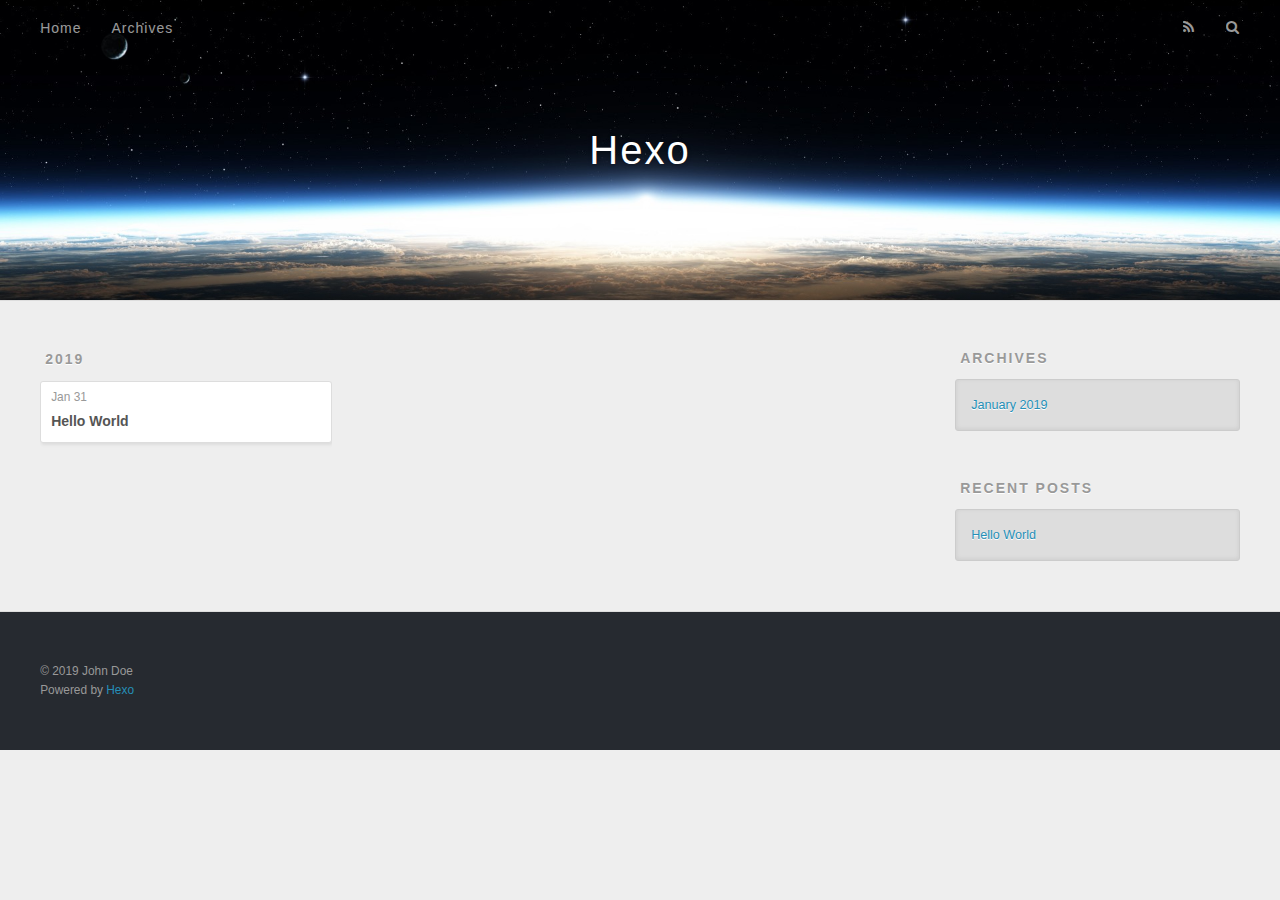
==== archives/index.html @ cd532efa "Site updated: 2019-02-01 11:26:02" ====
<!DOCTYPE html>
<html>
<head><meta name="generator" content="Hexo 3.8.0">
  <meta charset="utf-8">
  

  
  <title>Archives | Hexo</title>
  <meta name="viewport" content="width=device-width, initial-scale=1, maximum-scale=1">
  <meta property="og:type" content="website">
<meta property="og:title" content="Hexo">
<meta property="og:url" content="http://yoursite.com/archives/index.html">
<meta property="og:site_name" content="Hexo">
<meta property="og:locale" content="default">
<meta name="twitter:card" content="summary">
<meta name="twitter:title" content="Hexo">
  
    <link rel="alternate" href="/atom.xml" title="Hexo" type="application/atom+xml">
  
  
    <link rel="icon" href="/favicon.png">
  
  
    <link href="//fonts.googleapis.com/css?family=Source+Code+Pro" rel="stylesheet" type="text/css">
  
  <link rel="stylesheet" href="/css/style.css">
</head>
</html>
<body>
  <div id="container">
    <div id="wrap">
      <header id="header">
  <div id="banner"></div>
  <div id="header-outer" class="outer">
    <div id="header-title" class="inner">
      <h1 id="logo-wrap">
        <a href="/" id="logo">Hexo</a>
      </h1>
      
    </div>
    <div id="header-inner" class="inner">
      <nav id="main-nav">
        <a id="main-nav-toggle" class="nav-icon"></a>
        
          <a class="main-nav-link" href="/">Home</a>
        
          <a class="main-nav-link" href="/archives">Archives</a>
        
      </nav>
      <nav id="sub-nav">
        
          <a id="nav-rss-link" class="nav-icon" href="/atom.xml" title="RSS Feed"></a>
        
        <a id="nav-search-btn" class="nav-icon" title="Search"></a>
      </nav>
      <div id="search-form-wrap">
        <form action="//google.com/search" method="get" accept-charset="UTF-8" class="search-form"><input type="search" name="q" class="search-form-input" placeholder="Search"><button type="submit" class="search-form-submit">&#xF002;</button><input type="hidden" name="sitesearch" value="http://yoursite.com"></form>
      </div>
    </div>
  </div>
</header>
      <div class="outer">
        <section id="main">
  
  
    
    
      
      
      <section class="archives-wrap">
        <div class="archive-year-wrap">
          <a href="/archives/2019" class="archive-year">2019</a>
        </div>
        <div class="archives">
    
    <article class="archive-article archive-type-post">
  <div class="archive-article-inner">
    <header class="archive-article-header">
      <a href="/2019/01/31/hello-world/" class="archive-article-date">
  <time datetime="2019-01-31T04:06:51.858Z" itemprop="datePublished">Jan 31</time>
</a>
      
  
    <h1 itemprop="name">
      <a class="archive-article-title" href="/2019/01/31/hello-world/">Hello World</a>
    </h1>
  

    </header>
  </div>
</article>
  
  
    </div></section>
  


</section>
        
          <aside id="sidebar">
  
    

  
    

  
    
  
    
  <div class="widget-wrap">
    <h3 class="widget-title">Archives</h3>
    <div class="widget">
      <ul class="archive-list"><li class="archive-list-item"><a class="archive-list-link" href="/archives/2019/01/">January 2019</a></li></ul>
    </div>
  </div>


  
    
  <div class="widget-wrap">
    <h3 class="widget-title">Recent Posts</h3>
    <div class="widget">
      <ul>
        
          <li>
            <a href="/2019/01/31/hello-world/">Hello World</a>
          </li>
        
      </ul>
    </div>
  </div>

  
</aside>
        
      </div>
      <footer id="footer">
  
  <div class="outer">
    <div id="footer-info" class="inner">
      &copy; 2019 John Doe<br>
      Powered by <a href="http://hexo.io/" target="_blank">Hexo</a>
    </div>
  </div>
</footer>
    </div>
    <nav id="mobile-nav">
  
    <a href="/" class="mobile-nav-link">Home</a>
  
    <a href="/archives" class="mobile-nav-link">Archives</a>
  
</nav>
    

<script src="//ajax.googleapis.com/ajax/libs/jquery/2.0.3/jquery.min.js"></script>


  <link rel="stylesheet" href="/fancybox/jquery.fancybox.css">
  <script src="/fancybox/jquery.fancybox.pack.js"></script>


<script src="/js/script.js"></script>



  </div>
</body>
</html>
---- css/style.css ----
body {
  width: 100%;
}
body:before,
body:after {
  content: "";
  display: table;
}
body:after {
  clear: both;
}
html,
body,
div,
span,
applet,
object,
iframe,
h1,
h2,
h3,
h4,
h5,
h6,
p,
blockquote,
pre,
a,
abbr,
acronym,
address,
big,
cite,
code,
del,
dfn,
em,
img,
ins,
kbd,
q,
s,
samp,
small,
strike,
strong,
sub,
sup,
tt,
var,
dl,
dt,
dd,
ol,
ul,
li,
fieldset,
form,
label,
legend,
table,
caption,
tbody,
tfoot,
thead,
tr,
th,
td {
  margin: 0;
  padding: 0;
  border: 0;
  outline: 0;
  font-weight: inherit;
  font-style: inherit;
  font-family: inherit;
  font-size: 100%;
  vertical-align: baseline;
}
body {
  line-height: 1;
  color: #000;
  background: #fff;
}
ol,
ul {
  list-style: none;
}
table {
  border-collapse: separate;
  border-spacing: 0;
  vertical-align: middle;
}
caption,
th,
td {
  text-align: left;
  font-weight: normal;
  vertical-align: middle;
}
a img {
  border: none;
}
input,
button {
  margin: 0;
  padding: 0;
}
input::-moz-focus-inner,
button::-moz-focus-inner {
  border: 0;
  padding: 0;
}
@font-face {
  font-family: FontAwesome;
  font-style: normal;
  font-weight: normal;
  src: url("fonts/fontawesome-webfont.eot?v=#4.0.3");
  src: url("fonts/fontawesome-webfont.eot?#iefix&v=#4.0.3") format("embedded-opentype"), url("fonts/fontawesome-webfont.woff?v=#4.0.3") format("woff"), url("fonts/fontawesome-webfont.ttf?v=#4.0.3") format("truetype"), url("fonts/fontawesome-webfont.svg#fontawesomeregular?v=#4.0.3") format("svg");
}
html,
body,
#container {
  height: 100%;
}
body {
  background: #eee;
  font: 14px -apple-system, BlinkMacSystemFont, "Segoe UI", "Roboto", "Oxygen", "Ubuntu", "Cantarell", "Fira Sans", "Droid Sans", "Helvetica Neue", sans-serif;
  -webkit-text-size-adjust: 100%;
}
.outer {
  max-width: 1220px;
  margin: 0 auto;
  padding: 0 20px;
}
.outer:before,
.outer:after {
  content: "";
  display: table;
}
.outer:after {
  clear: both;
}
.inner {
  display: inline;
  float: left;
  width: 98.33333333333333%;
  margin: 0 0.833333333333333%;
}
.left,
.alignleft {
  float: left;
}
.right,
.alignright {
  float: right;
}
.clear {
  clear: both;
}
#container {
  position: relative;
}
.mobile-nav-on {
  overflow: hidden;
}
#wrap {
  height: 100%;
  width: 100%;
  position: absolute;
  top: 0;
  left: 0;
  -webkit-transition: 0.2s ease-out;
  -moz-transition: 0.2s ease-out;
  -ms-transition: 0.2s ease-out;
  transition: 0.2s ease-out;
  z-index: 1;
  background: #eee;
}
.mobile-nav-on #wrap {
  left: 280px;
}
@media screen and (min-width: 768px) {
  #main {
    display: inline;
    float: left;
    width: 73.33333333333333%;
    margin: 0 0.833333333333333%;
  }
}
.article-date,
.article-category-link,
.archive-year,
.widget-title {
  text-decoration: none;
  text-transform: uppercase;
  letter-spacing: 2px;
  color: #999;
  margin-bottom: 1em;
  margin-left: 5px;
  line-height: 1em;
  text-shadow: 0 1px #fff;
  font-weight: bold;
}
.article-inner,
.archive-article-inner {
  background: #fff;
  -webkit-box-shadow: 1px 2px 3px #ddd;
  box-shadow: 1px 2px 3px #ddd;
  border: 1px solid #ddd;
  border-radius: 3px;
}
.article-entry h1,
.widget h1 {
  font-size: 2em;
}
.article-entry h2,
.widget h2 {
  font-size: 1.5em;
}
.article-entry h3,
.widget h3 {
  font-size: 1.3em;
}
.article-entry h4,
.widget h4 {
  font-size: 1.2em;
}
.article-entry h5,
.widget h5 {
  font-size: 1em;
}
.article-entry h6,
.widget h6 {
  font-size: 1em;
  color: #999;
}
.article-entry hr,
.widget hr {
  border: 1px dashed #ddd;
}
.article-entry strong,
.widget strong {
  font-weight: bold;
}
.article-entry em,
.widget em,
.article-entry cite,
.widget cite {
  font-style: italic;
}
.article-entry sup,
.widget sup,
.article-entry sub,
.widget sub {
  font-size: 0.75em;
  line-height: 0;
  position: relative;
  vertical-align: baseline;
}
.article-entry sup,
.widget sup {
  top: -0.5em;
}
.article-entry sub,
.widget sub {
  bottom: -0.2em;
}
.article-entry small,
.widget small {
  font-size: 0.85em;
}
.article-entry acronym,
.widget acronym,
.article-entry abbr,
.widget abbr {
  border-bottom: 1px dotted;
}
.article-entry ul,
.widget ul,
.article-entry ol,
.widget ol,
.article-entry dl,
.widget dl {
  margin: 0 20px;
  line-height: 1.6em;
}
.article-entry ul ul,
.widget ul ul,
.article-entry ol ul,
.widget ol ul,
.article-entry ul ol,
.widget ul ol,
.article-entry ol ol,
.widget ol ol {
  margin-top: 0;
  margin-bottom: 0;
}
.article-entry ul,
.widget ul {
  list-style: disc;
}
.article-entry ol,
.widget ol {
  list-style: decimal;
}
.article-entry dt,
.widget dt {
  font-weight: bold;
}
#header {
  height: 300px;
  position: relative;
  border-bottom: 1px solid #ddd;
}
#header:before,
#header:after {
  content: "";
  position: absolute;
  left: 0;
  right: 0;
  height: 40px;
}
#header:before {
  top: 0;
  background: -webkit-linear-gradient(rgba(0,0,0,0.2), transparent);
  background: -moz-linear-gradient(rgba(0,0,0,0.2), transparent);
  background: -ms-linear-gradient(rgba(0,0,0,0.2), transparent);
  background: linear-gradient(rgba(0,0,0,0.2), transparent);
}
#header:after {
  bottom: 0;
  background: -webkit-linear-gradient(transparent, rgba(0,0,0,0.2));
  background: -moz-linear-gradient(transparent, rgba(0,0,0,0.2));
  background: -ms-linear-gradient(transparent, rgba(0,0,0,0.2));
  background: linear-gradient(transparent, rgba(0,0,0,0.2));
}
#header-outer {
  height: 100%;
  position: relative;
}
#header-inner {
  position: relative;
  overflow: hidden;
}
#banner {
  position: absolute;
  top: 0;
  left: 0;
  width: 100%;
  height: 100%;
  background: url("images/banner.jpg") center #000;
  -webkit-background-size: cover;
  -moz-background-size: cover;
  background-size: cover;
  z-index: -1;
}
#header-title {
  text-align: center;
  height: 40px;
  position: absolute;
  top: 50%;
  left: 0;
  margin-top: -20px;
}
#logo,
#subtitle {
  text-decoration: none;
  color: #fff;
  font-weight: 300;
  text-shadow: 0 1px 4px rgba(0,0,0,0.3);
}
#logo {
  font-size: 40px;
  line-height: 40px;
  letter-spacing: 2px;
}
#subtitle {
  font-size: 16px;
  line-height: 16px;
  letter-spacing: 1px;
}
#subtitle-wrap {
  margin-top: 16px;
}
#main-nav {
  float: left;
  margin-left: -15px;
}
.nav-icon,
.main-nav-link {
  float: left;
  color: #fff;
  opacity: 0.6;
  text-decoration: none;
  text-shadow: 0 1px rgba(0,0,0,0.2);
  -webkit-transition: opacity 0.2s;
  -moz-transition: opacity 0.2s;
  -ms-transition: opacity 0.2s;
  transition: opacity 0.2s;
  display: block;
  padding: 20px 15px;
}
.nav-icon:hover,
.main-nav-link:hover {
  opacity: 1;
}
.nav-icon {
  font-family: FontAwesome;
  text-align: center;
  font-size: 14px;
  width: 14px;
  height: 14px;
  padding: 20px 15px;
  position: relative;
  cursor: pointer;
}
.main-nav-link {
  font-weight: 300;
  letter-spacing: 1px;
}
@media screen and (max-width: 479px) {
  .main-nav-link {
    display: none;
  }
}
#main-nav-toggle {
  display: none;
}
#main-nav-toggle:before {
  content: "\f0c9";
}
@media screen and (max-width: 479px) {
  #main-nav-toggle {
    display: block;
  }
}
#sub-nav {
  float: right;
  margin-right: -15px;
}
#nav-rss-link:before {
  content: "\f09e";
}
#nav-search-btn:before {
  content: "\f002";
}
#search-form-wrap {
  position: absolute;
  top: 15px;
  width: 150px;
  height: 30px;
  right: -150px;
  opacity: 0;
  -webkit-transition: 0.2s ease-out;
  -moz-transition: 0.2s ease-out;
  -ms-transition: 0.2s ease-out;
  transition: 0.2s ease-out;
}
#search-form-wrap.on {
  opacity: 1;
  right: 0;
}
@media screen and (max-width: 479px) {
  #search-form-wrap {
    width: 100%;
    right: -100%;
  }
}
.search-form {
  position: absolute;
  top: 0;
  left: 0;
  right: 0;
  background: #fff;
  padding: 5px 15px;
  border-radius: 15px;
  -webkit-box-shadow: 0 0 10px rgba(0,0,0,0.3);
  box-shadow: 0 0 10px rgba(0,0,0,0.3);
}
.search-form-input {
  border: none;
  background: none;
  color: #555;
  width: 100%;
  font: 13px -apple-system, BlinkMacSystemFont, "Segoe UI", "Roboto", "Oxygen", "Ubuntu", "Cantarell", "Fira Sans", "Droid Sans", "Helvetica Neue", sans-serif;
  outline: none;
}
.search-form-input::-webkit-search-results-decoration,
.search-form-input::-webkit-search-cancel-button {
  -webkit-appearance: none;
}
.search-form-submit {
  position: absolute;
  top: 50%;
  right: 10px;
  margin-top: -7px;
  font: 13px FontAwesome;
  border: none;
  background: none;
  color: #bbb;
  cursor: pointer;
}
.search-form-submit:hover,
.search-form-submit:focus {
  color: #777;
}
.article {
  margin: 50px 0;
}
.article-inner {
  overflow: hidden;
}
.article-meta:before,
.article-meta:after {
  content: "";
  display: table;
}
.article-meta:after {
  clear: both;
}
.article-date {
  float: left;
}
.article-category {
  float: left;
  line-height: 1em;
  color: #ccc;
  text-shadow: 0 1px #fff;
  margin-left: 8px;
}
.article-category:before {
  content: "\2022";
}
.article-category-link {
  margin: 0 12px 1em;
}
.article-header {
  padding: 20px 20px 0;
}
.article-title {
  text-decoration: none;
  font-size: 2em;
  font-weight: bold;
  color: #555;
  line-height: 1.1em;
  -webkit-transition: color 0.2s;
  -moz-transition: color 0.2s;
  -ms-transition: color 0.2s;
  transition: color 0.2s;
}
a.article-title:hover {
  color: #258fb8;
}
.article-entry {
  color: #555;
  padding: 0 20px;
}
.article-entry:before,
.article-entry:after {
  content: "";
  display: table;
}
.article-entry:after {
  clear: both;
}
.article-entry p,
.article-entry table {
  line-height: 1.6em;
  margin: 1.6em 0;
}
.article-entry h1,
.article-entry h2,
.article-entry h3,
.article-entry h4,
.article-entry h5,
.article-entry h6 {
  font-weight: bold;
}
.article-entry h1,
.article-entry h2,
.article-entry h3,
.article-entry h4,
.article-entry h5,
.article-entry h6 {
  line-height: 1.1em;
  margin: 1.1em 0;
}
.article-entry a {
  color: #258fb8;
  text-decoration: none;
}
.article-entry a:hover {
  text-decoration: underline;
}
.article-entry ul,
.article-entry ol,
.article-entry dl {
  margin-top: 1.6em;
  margin-bottom: 1.6em;
}
.article-entry img,
.article-entry video {
  max-width: 100%;
  height: auto;
  display: block;
  margin: auto;
}
.article-entry iframe {
  border: none;
}
.article-entry table {
  width: 100%;
  border-collapse: collapse;
  border-spacing: 0;
}
.article-entry th {
  font-weight: bold;
  border-bottom: 3px solid #ddd;
  padding-bottom: 0.5em;
}
.article-entry td {
  border-bottom: 1px solid #ddd;
  padding: 10px 0;
}
.article-entry blockquote {
  font-family: Georgia, "Times New Roman", serif;
  font-size: 1.4em;
  margin: 1.6em 20px;
  text-align: center;
}
.article-entry blockquote footer {
  font-size: 14px;
  margin: 1.6em 0;
  font-family: -apple-system, BlinkMacSystemFont, "Segoe UI", "Roboto", "Oxygen", "Ubuntu", "Cantarell", "Fira Sans", "Droid Sans", "Helvetica Neue", sans-serif;
}
.article-entry blockquote footer cite:before {
  content: "—";
  padding: 0 0.5em;
}
.article-entry .pullquote {
  text-align: left;
  width: 45%;
  margin: 0;
}
.article-entry .pullquote.left {
  margin-left: 0.5em;
  margin-right: 1em;
}
.article-entry .pullquote.right {
  margin-right: 0.5em;
  margin-left: 1em;
}
.article-entry .caption {
  color: #999;
  display: block;
  font-size: 0.9em;
  margin-top: 0.5em;
  position: relative;
  text-align: center;
}
.article-entry .video-container {
  position: relative;
  padding-top: 56.25%;
  height: 0;
  overflow: hidden;
}
.article-entry .video-container iframe,
.article-entry .video-container object,
.article-entry .video-container embed {
  position: absolute;
  top: 0;
  left: 0;
  width: 100%;
  height: 100%;
  margin-top: 0;
}
.article-more-link a {
  display: inline-block;
  line-height: 1em;
  padding: 6px 15px;
  border-radius: 15px;
  background: #eee;
  color: #999;
  text-shadow: 0 1px #fff;
  text-decoration: none;
}
.article-more-link a:hover {
  background: #258fb8;
  color: #fff;
  text-decoration: none;
  text-shadow: 0 1px #1e7293;
}
.article-footer {
  font-size: 0.85em;
  line-height: 1.6em;
  border-top: 1px solid #ddd;
  padding-top: 1.6em;
  margin: 0 20px 20px;
}
.article-footer:before,
.article-footer:after {
  content: "";
  display: table;
}
.article-footer:after {
  clear: both;
}
.article-footer a {
  color: #999;
  text-decoration: none;
}
.article-footer a:hover {
  color: #555;
}
.article-tag-list-item {
  float: left;
  margin-right: 10px;
}
.article-tag-list-link:before {
  content: "#";
}
.article-comment-link {
  float: right;
}
.article-comment-link:before {
  content: "\f075";
  font-family: FontAwesome;
  padding-right: 8px;
}
.article-share-link {
  cursor: pointer;
  float: right;
  margin-left: 20px;
}
.article-share-link:before {
  content: "\f064";
  font-family: FontAwesome;
  padding-right: 6px;
}
#article-nav {
  position: relative;
}
#article-nav:before,
#article-nav:after {
  content: "";
  display: table;
}
#article-nav:after {
  clear: both;
}
@media screen and (min-width: 768px) {
  #article-nav {
    margin: 50px 0;
  }
  #article-nav:before {
    width: 8px;
    height: 8px;
    position: absolute;
    top: 50%;
    left: 50%;
    margin-top: -4px;
    margin-left: -4px;
    content: "";
    border-radius: 50%;
    background: #ddd;
    -webkit-box-shadow: 0 1px 2px #fff;
    box-shadow: 0 1px 2px #fff;
  }
}
.article-nav-link-wrap {
  text-decoration: none;
  text-shadow: 0 1px #fff;
  color: #999;
  -webkit-box-sizing: border-box;
  -moz-box-sizing: border-box;
  box-sizing: border-box;
  margin-top: 50px;
  text-align: center;
  display: block;
}
.article-nav-link-wrap:hover {
  color: #555;
}
@media screen and (min-width: 768px) {
  .article-nav-link-wrap {
    width: 50%;
    margin-top: 0;
  }
}
@media screen and (min-width: 768px) {
  #article-nav-newer {
    float: left;
    text-align: right;
    padding-right: 20px;
  }
}
@media screen and (min-width: 768px) {
  #article-nav-older {
    float: right;
    text-align: left;
    padding-left: 20px;
  }
}
.article-nav-caption {
  text-transform: uppercase;
  letter-spacing: 2px;
  color: #ddd;
  line-height: 1em;
  font-weight: bold;
}
#article-nav-newer .article-nav-caption {
  margin-right: -2px;
}
.article-nav-title {
  font-size: 0.85em;
  line-height: 1.6em;
  margin-top: 0.5em;
}
.article-share-box {
  position: absolute;
  display: none;
  background: #fff;
  -webkit-box-shadow: 1px 2px 10px rgba(0,0,0,0.2);
  box-shadow: 1px 2px 10px rgba(0,0,0,0.2);
  border-radius: 3px;
  margin-left: -145px;
  overflow: hidden;
  z-index: 1;
}
.article-share-box.on {
  display: block;
}
.article-share-input {
  width: 100%;
  background: none;
  -webkit-box-sizing: border-box;
  -moz-box-sizing: border-box;
  box-sizing: border-box;
  font: 14px -apple-system, BlinkMacSystemFont, "Segoe UI", "Roboto", "Oxygen", "Ubuntu", "Cantarell", "Fira Sans", "Droid Sans", "Helvetica Neue", sans-serif;
  padding: 0 15px;
  color: #555;
  outline: none;
  border: 1px solid #ddd;
  border-radius: 3px 3px 0 0;
  height: 36px;
  line-height: 36px;
}
.article-share-links {
  background: #eee;
}
.article-share-links:before,
.article-share-links:after {
  content: "";
  display: table;
}
.article-share-links:after {
  clear: both;
}
.article-share-twitter,
.article-share-facebook,
.article-share-pinterest,
.article-share-google {
  width: 50px;
  height: 36px;
  display: block;
  float: left;
  position: relative;
  color: #999;
  text-shadow: 0 1px #fff;
}
.article-share-twitter:before,
.article-share-facebook:before,
.article-share-pinterest:before,
.article-share-google:before {
  font-size: 20px;
  font-family: FontAwesome;
  width: 20px;
  height: 20px;
  position: absolute;
  top: 50%;
  left: 50%;
  margin-top: -10px;
  margin-left: -10px;
  text-align: center;
}
.article-share-twitter:hover,
.article-share-facebook:hover,
.article-share-pinterest:hover,
.article-share-google:hover {
  color: #fff;
}
.article-share-twitter:before {
  content: "\f099";
}
.article-share-twitter:hover {
  background: #00aced;
  text-shadow: 0 1px #008abe;
}
.article-share-facebook:before {
  content: "\f09a";
}
.article-share-facebook:hover {
  background: #3b5998;
  text-shadow: 0 1px #2f477a;
}
.article-share-pinterest:before {
  content: "\f0d2";
}
.article-share-pinterest:hover {
  background: #cb2027;
  text-shadow: 0 1px #a21a1f;
}
.article-share-google:before {
  content: "\f0d5";
}
.article-share-google:hover {
  background: #dd4b39;
  text-shadow: 0 1px #be3221;
}
.article-gallery {
  background: #000;
  position: relative;
}
.article-gallery-photos {
  position: relative;
  overflow: hidden;
}
.article-gallery-img {
  display: none;
  max-width: 100%;
}
.article-gallery-img:first-child {
  display: block;
}
.article-gallery-img.loaded {
  position: absolute;
  display: block;
}
.article-gallery-img img {
  display: block;
  max-width: 100%;
  margin: 0 auto;
}
#comments {
  background: #fff;
  -webkit-box-shadow: 1px 2px 3px #ddd;
  box-shadow: 1px 2px 3px #ddd;
  padding: 20px;
  border: 1px solid #ddd;
  border-radius: 3px;
  margin: 50px 0;
}
#comments a {
  color: #258fb8;
}
.archives-wrap {
  margin: 50px 0;
}
.archives:before,
.archives:after {
  content: "";
  display: table;
}
.archives:after {
  clear: both;
}
.archive-year-wrap {
  margin-bottom: 1em;
}
.archives {
  -webkit-column-gap: 10px;
  -moz-column-gap: 10px;
  column-gap: 10px;
}
@media screen and (min-width: 480px) and (max-width: 767px) {
  .archives {
    -webkit-column-count: 2;
    -moz-column-count: 2;
    column-count: 2;
  }
}
@media screen and (min-width: 768px) {
  .archives {
    -webkit-column-count: 3;
    -moz-column-count: 3;
    column-count: 3;
  }
}
.archive-article {
  -webkit-column-break-inside: avoid;
  page-break-inside: avoid;
  overflow: hidden;
  break-inside: avoid-column;
}
.archive-article-inner {
  padding: 10px;
  margin-bottom: 15px;
}
.archive-article-title {
  text-decoration: none;
  font-weight: bold;
  color: #555;
  -webkit-transition: color 0.2s;
  -moz-transition: color 0.2s;
  -ms-transition: color 0.2s;
  transition: color 0.2s;
  line-height: 1.6em;
}
.archive-article-title:hover {
  color: #258fb8;
}
.archive-article-footer {
  margin-top: 1em;
}
.archive-article-date {
  color: #999;
  text-decoration: none;
  font-size: 0.85em;
  line-height: 1em;
  margin-bottom: 0.5em;
  display: block;
}
#page-nav {
  margin: 50px auto;
  background: #fff;
  -webkit-box-shadow: 1px 2px 3px #ddd;
  box-shadow: 1px 2px 3px #ddd;
  border: 1px solid #ddd;
  border-radius: 3px;
  text-align: center;
  color: #999;
  overflow: hidden;
}
#page-nav:before,
#page-nav:after {
  content: "";
  display: table;
}
#page-nav:after {
  clear: both;
}
#page-nav a,
#page-nav span {
  padding: 10px 20px;
  line-height: 1;
  height: 2ex;
}
#page-nav a {
  color: #999;
  text-decoration: none;
}
#page-nav a:hover {
  background: #999;
  color: #fff;
}
#page-nav .prev {
  float: left;
}
#page-nav .next {
  float: right;
}
#page-nav .page-number {
  display: inline-block;
}
@media screen and (max-width: 479px) {
  #page-nav .page-number {
    display: none;
  }
}
#page-nav .current {
  color: #555;
  font-weight: bold;
}
#page-nav .space {
  color: #ddd;
}
#footer {
  background: #262a30;
  padding: 50px 0;
  border-top: 1px solid #ddd;
  color: #999;
}
#footer a {
  color: #258fb8;
  text-decoration: none;
}
#footer a:hover {
  text-decoration: underline;
}
#footer-info {
  line-height: 1.6em;
  font-size: 0.85em;
}
.article-entry pre,
.article-entry .highlight {
  background: #2d2d2d;
  margin: 0 -20px;
  padding: 15px 20px;
  border-style: solid;
  border-color: #ddd;
  border-width: 1px 0;
  overflow: auto;
  color: #ccc;
  line-height: 22.400000000000002px;
}
.article-entry .highlight .gutter pre,
.article-entry .gist .gist-file .gist-data .line-numbers {
  color: #666;
  font-size: 0.85em;
}
.article-entry pre,
.article-entry code {
  font-family: "Source Code Pro", Consolas, Monaco, Menlo, Consolas, monospace;
}
.article-entry code {
  background: #eee;
  text-shadow: 0 1px #fff;
  padding: 0 0.3em;
}
.article-entry pre code {
  background: none;
  text-shadow: none;
  padding: 0;
}
.article-entry .highlight pre {
  border: none;
  margin: 0;
  padding: 0;
}
.article-entry .highlight table {
  margin: 0;
  width: auto;
}
.article-entry .highlight td {
  border: none;
  padding: 0;
}
.article-entry .highlight figcaption {
  font-size: 0.85em;
  color: #999;
  line-height: 1em;
  margin-bottom: 1em;
}
.article-entry .highlight figcaption:before,
.article-entry .highlight figcaption:after {
  content: "";
  display: table;
}
.article-entry .highlight figcaption:after {
  clear: both;
}
.article-entry .highlight figcaption a {
  float: right;
}
.article-entry .highlight .gutter pre {
  text-align: right;
  padding-right: 20px;
}
.article-entry .highlight .line {
  height: 22.400000000000002px;
}
.article-entry .highlight .line.marked {
  background: #515151;
}
.article-entry .gist {
  margin: 0 -20px;
  border-style: solid;
  border-color: #ddd;
  border-width: 1px 0;
  background: #2d2d2d;
  padding: 15px 20px 15px 0;
}
.article-entry .gist .gist-file {
  border: none;
  font-family: "Source Code Pro", Consolas, Monaco, Menlo, Consolas, monospace;
  margin: 0;
}
.article-entry .gist .gist-file .gist-data {
  background: none;
  border: none;
}
.article-entry .gist .gist-file .gist-data .line-numbers {
  background: none;
  border: none;
  padding: 0 20px 0 0;
}
.article-entry .gist .gist-file .gist-data .line-data {
  padding: 0 !important;
}
.article-entry .gist .gist-file .highlight {
  margin: 0;
  padding: 0;
  border: none;
}
.article-entry .gist .gist-file .gist-meta {
  background: #2d2d2d;
  color: #999;
  font: 0.85em -apple-system, BlinkMacSystemFont, "Segoe UI", "Roboto", "Oxygen", "Ubuntu", "Cantarell", "Fira Sans", "Droid Sans", "Helvetica Neue", sans-serif;
  text-shadow: 0 0;
  padding: 0;
  margin-top: 1em;
  margin-left: 20px;
}
.article-entry .gist .gist-file .gist-meta a {
  color: #258fb8;
  font-weight: normal;
}
.article-entry .gist .gist-file .gist-meta a:hover {
  text-decoration: underline;
}
pre .comment,
pre .title {
  color: #999;
}
pre .variable,
pre .attribute,
pre .tag,
pre .regexp,
pre .ruby .constant,
pre .xml .tag .title,
pre .xml .pi,
pre .xml .doctype,
pre .html .doctype,
pre .css .id,
pre .css .class,
pre .css .pseudo {
  color: #f2777a;
}
pre .number,
pre .preprocessor,
pre .built_in,
pre .literal,
pre .params,
pre .constant {
  color: #f99157;
}
pre .class,
pre .ruby .class .title,
pre .css .rules .attribute {
  color: #9c9;
}
pre .string,
pre .value,
pre .inheritance,
pre .header,
pre .ruby .symbol,
pre .xml .cdata {
  color: #9c9;
}
pre .css .hexcolor {
  color: #6cc;
}
pre .function,
pre .python .decorator,
pre .python .title,
pre .ruby .function .title,
pre .ruby .title .keyword,
pre .perl .sub,
pre .javascript .title,
pre .coffeescript .title {
  color: #69c;
}
pre .keyword,
pre .javascript .function {
  color: #c9c;
}
@media screen and (max-width: 479px) {
  #mobile-nav {
    position: absolute;
    top: 0;
    left: 0;
    width: 280px;
    height: 100%;
    background: #191919;
    border-right: 1px solid #fff;
  }
}
@media screen and (max-width: 479px) {
  .mobile-nav-link {
    display: block;
    color: #999;
    text-decoration: none;
    padding: 15px 20px;
    font-weight: bold;
  }
  .mobile-nav-link:hover {
    color: #fff;
  }
}
@media screen and (min-width: 768px) {
  #sidebar {
    display: inline;
    float: left;
    width: 23.333333333333332%;
    margin: 0 0.833333333333333%;
  }
}
.widget-wrap {
  margin: 50px 0;
}
.widget {
  color: #777;
  text-shadow: 0 1px #fff;
  background: #ddd;
  -webkit-box-shadow: 0 -1px 4px #ccc inset;
  box-shadow: 0 -1px 4px #ccc inset;
  border: 1px solid #ccc;
  padding: 15px;
  border-radius: 3px;
}
.widget a {
  color: #258fb8;
  text-decoration: none;
}
.widget a:hover {
  text-decoration: underline;
}
.widget ul ul,
.widget ol ul,
.widget dl ul,
.widget ul ol,
.widget ol ol,
.widget dl ol,
.widget ul dl,
.widget ol dl,
.widget dl dl {
  margin-left: 15px;
  list-style: disc;
}
.widget {
  line-height: 1.6em;
  word-wrap: break-word;
  font-size: 0.9em;
}
.widget ul,
.widget ol {
  list-style: none;
  margin: 0;
}
.widget ul ul,
.widget ol ul,
.widget ul ol,
.widget ol ol {
  margin: 0 20px;
}
.widget ul ul,
.widget ol ul {
  list-style: disc;
}
.widget ul ol,
.widget ol ol {
  list-style: decimal;
}
.category-list-count,
.tag-list-count,
.archive-list-count {
  padding-left: 5px;
  color: #999;
  font-size: 0.85em;
}
.category-list-count:before,
.tag-list-count:before,
.archive-list-count:before {
  content: "(";
}
.category-list-count:after,
.tag-list-count:after,
.archive-list-count:after {
  content: ")";
}
.tagcloud a {
  margin-right: 5px;
  display: inline-block;
}
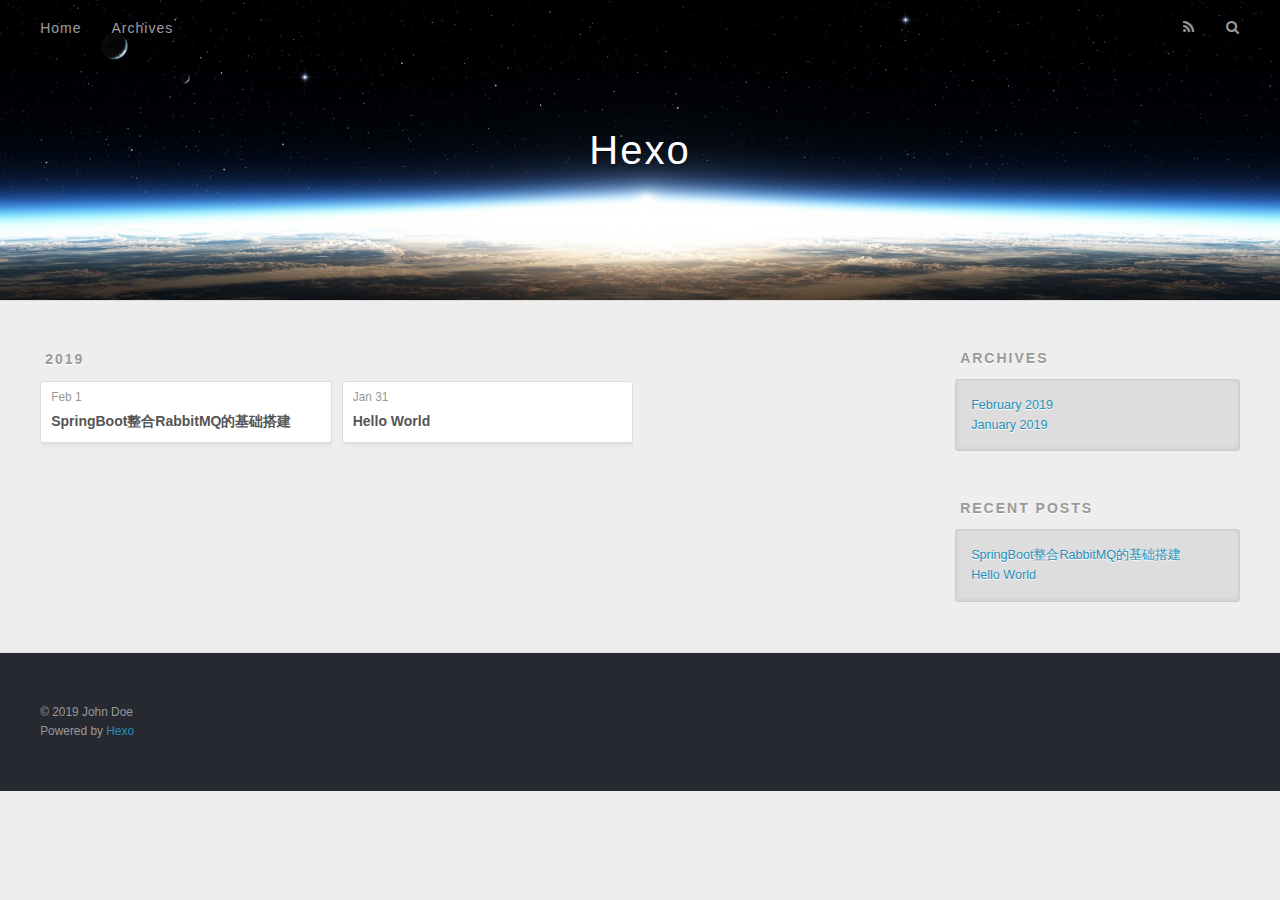
==== commit 0a417158: "Site updated: 2019-02-01 11:33:23" ====
--- a/archives/index.html
+++ b/archives/index.html
@@ -76,6 +76,25 @@
     <article class="archive-article archive-type-post">
   <div class="archive-article-inner">
     <header class="archive-article-header">
+      <a href="/2019/02/01/SpringBoot整合RabbitMQ的基础搭建/" class="archive-article-date">
+  <time datetime="2019-02-01T03:31:33.000Z" itemprop="datePublished">Feb 1</time>
+</a>
+      
+  
+    <h1 itemprop="name">
+      <a class="archive-article-title" href="/2019/02/01/SpringBoot整合RabbitMQ的基础搭建/">SpringBoot整合RabbitMQ的基础搭建</a>
+    </h1>
+  
+
+    </header>
+  </div>
+</article>
+  
+    
+    
+    <article class="archive-article archive-type-post">
+  <div class="archive-article-inner">
+    <header class="archive-article-header">
       <a href="/2019/01/31/hello-world/" class="archive-article-date">
   <time datetime="2019-01-31T04:06:51.858Z" itemprop="datePublished">Jan 31</time>
 </a>
@@ -111,7 +130,7 @@
   <div class="widget-wrap">
     <h3 class="widget-title">Archives</h3>
     <div class="widget">
-      <ul class="archive-list"><li class="archive-list-item"><a class="archive-list-link" href="/archives/2019/01/">January 2019</a></li></ul>
+      <ul class="archive-list"><li class="archive-list-item"><a class="archive-list-link" href="/archives/2019/02/">February 2019</a></li><li class="archive-list-item"><a class="archive-list-link" href="/archives/2019/01/">January 2019</a></li></ul>
     </div>
   </div>
 
@@ -122,6 +141,10 @@
     <h3 class="widget-title">Recent Posts</h3>
     <div class="widget">
       <ul>
+        
+          <li>
+            <a href="/2019/02/01/SpringBoot整合RabbitMQ的基础搭建/">SpringBoot整合RabbitMQ的基础搭建</a>
+          </li>
         
           <li>
             <a href="/2019/01/31/hello-world/">Hello World</a>
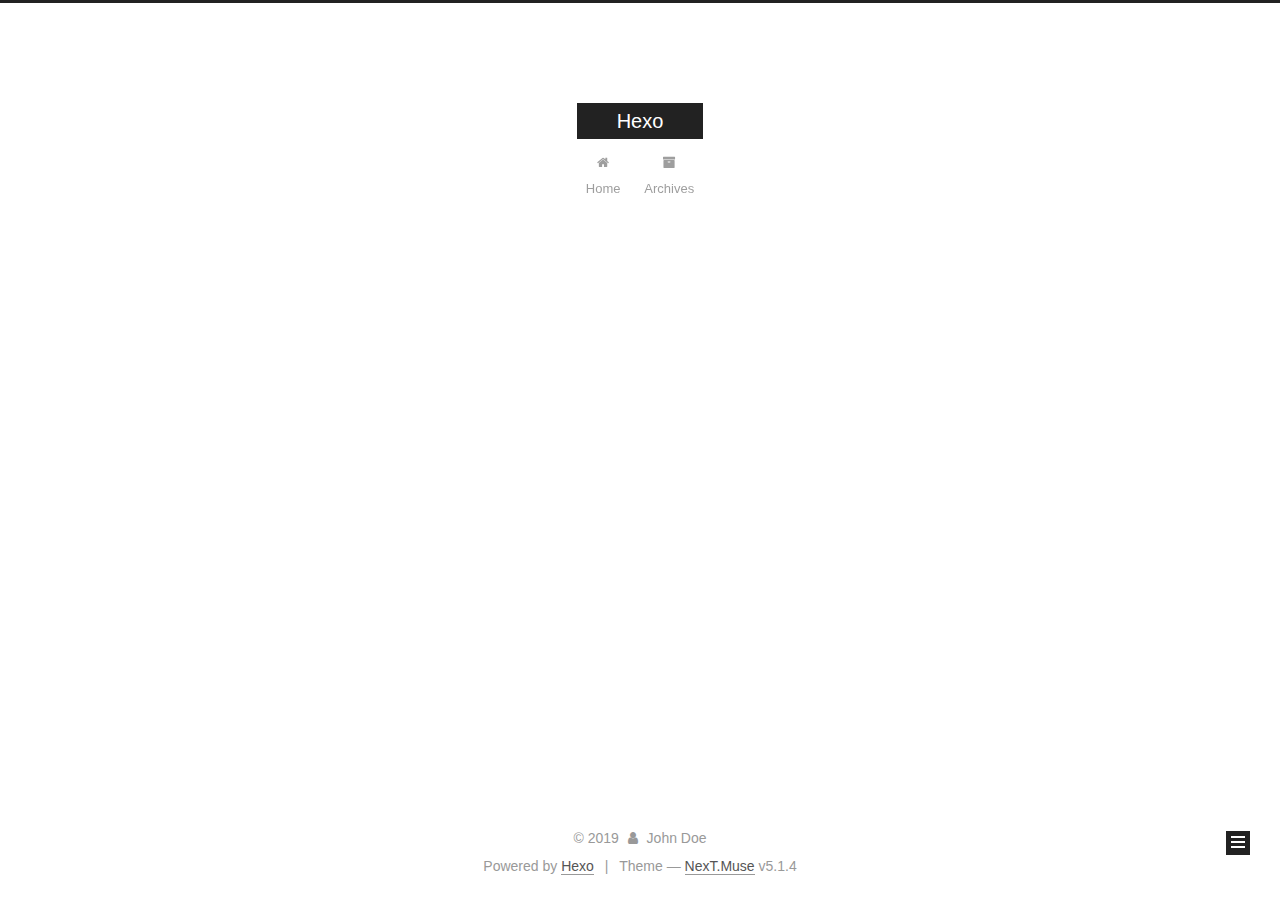
==== commit 2c61970e: "Site updated: 2019-02-01 11:39:52" ====
--- a/archives/index.html
+++ b/archives/index.html
@@ -1,193 +1,584 @@
 <!DOCTYPE html>
-<html>
+
+
+
+  
+
+
+<html class="theme-next muse use-motion" lang="">
 <head><meta name="generator" content="Hexo 3.8.0">
-  <meta charset="utf-8">
-  
-
-  
-  <title>Archives | Hexo</title>
-  <meta name="viewport" content="width=device-width, initial-scale=1, maximum-scale=1">
-  <meta property="og:type" content="website">
+  <meta charset="UTF-8">
+<meta http-equiv="X-UA-Compatible" content="IE=edge">
+<meta name="viewport" content="width=device-width, initial-scale=1, maximum-scale=1">
+<meta name="theme-color" content="#222">
+
+
+
+
+
+
+
+
+
+<meta http-equiv="Cache-Control" content="no-transform">
+<meta http-equiv="Cache-Control" content="no-siteapp">
+
+
+
+
+
+
+
+
+
+
+
+
+
+
+
+
+  
+  
+  <link href="/lib/fancybox/source/jquery.fancybox.css?v=2.1.5" rel="stylesheet" type="text/css">
+
+
+
+
+
+
+
+<link href="/lib/font-awesome/css/font-awesome.min.css?v=4.6.2" rel="stylesheet" type="text/css">
+
+<link href="/css/main.css?v=5.1.4" rel="stylesheet" type="text/css">
+
+
+  <link rel="apple-touch-icon" sizes="180x180" href="/images/apple-touch-icon-next.png?v=5.1.4">
+
+
+  <link rel="icon" type="image/png" sizes="32x32" href="/images/favicon-32x32-next.png?v=5.1.4">
+
+
+  <link rel="icon" type="image/png" sizes="16x16" href="/images/favicon-16x16-next.png?v=5.1.4">
+
+
+  <link rel="mask-icon" href="/images/logo.svg?v=5.1.4" color="#222">
+
+
+
+
+
+  <meta name="keywords" content="Hexo, NexT">
+
+
+
+
+
+
+
+
+
+
+<meta property="og:type" content="website">
 <meta property="og:title" content="Hexo">
 <meta property="og:url" content="http://yoursite.com/archives/index.html">
 <meta property="og:site_name" content="Hexo">
 <meta property="og:locale" content="default">
 <meta name="twitter:card" content="summary">
 <meta name="twitter:title" content="Hexo">
-  
-    <link rel="alternate" href="/atom.xml" title="Hexo" type="application/atom+xml">
-  
-  
-    <link rel="icon" href="/favicon.png">
-  
-  
-    <link href="//fonts.googleapis.com/css?family=Source+Code+Pro" rel="stylesheet" type="text/css">
-  
-  <link rel="stylesheet" href="/css/style.css">
+
+
+
+<script type="text/javascript" id="hexo.configurations">
+  var NexT = window.NexT || {};
+  var CONFIG = {
+    root: '/',
+    scheme: 'Muse',
+    version: '5.1.4',
+    sidebar: {"position":"left","display":"post","offset":12,"b2t":false,"scrollpercent":false,"onmobile":false},
+    fancybox: true,
+    tabs: true,
+    motion: {"enable":true,"async":false,"transition":{"post_block":"fadeIn","post_header":"slideDownIn","post_body":"slideDownIn","coll_header":"slideLeftIn","sidebar":"slideUpIn"}},
+    duoshuo: {
+      userId: '0',
+      author: 'Author'
+    },
+    algolia: {
+      applicationID: '',
+      apiKey: '',
+      indexName: '',
+      hits: {"per_page":10},
+      labels: {"input_placeholder":"Search for Posts","hits_empty":"We didn't find any results for the search: ${query}","hits_stats":"${hits} results found in ${time} ms"}
+    }
+  };
+</script>
+
+
+
+  <link rel="canonical" href="http://yoursite.com/archives/">
+
+
+
+
+
+  <title>Archive | Hexo</title>
+  
+
+
+
+
+
+
+
+
 </head>
-</html>
-<body>
-  <div id="container">
-    <div id="wrap">
-      <header id="header">
-  <div id="banner"></div>
-  <div id="header-outer" class="outer">
-    <div id="header-title" class="inner">
-      <h1 id="logo-wrap">
-        <a href="/" id="logo">Hexo</a>
-      </h1>
-      
+
+<body itemscope="" itemtype="http://schema.org/WebPage" lang="default">
+
+  
+  
+    
+  
+
+  <div class="container sidebar-position-left page-archive">
+    <div class="headband"></div>
+
+    <header id="header" class="header" itemscope="" itemtype="http://schema.org/WPHeader">
+      <div class="header-inner"><div class="site-brand-wrapper">
+  <div class="site-meta ">
+    
+
+    <div class="custom-logo-site-title">
+      <a href="/" class="brand" rel="start">
+        <span class="logo-line-before"><i></i></span>
+        <span class="site-title">Hexo</span>
+        <span class="logo-line-after"><i></i></span>
+      </a>
     </div>
-    <div id="header-inner" class="inner">
-      <nav id="main-nav">
-        <a id="main-nav-toggle" class="nav-icon"></a>
-        
-          <a class="main-nav-link" href="/">Home</a>
-        
-          <a class="main-nav-link" href="/archives">Archives</a>
-        
-      </nav>
-      <nav id="sub-nav">
-        
-          <a id="nav-rss-link" class="nav-icon" href="/atom.xml" title="RSS Feed"></a>
-        
-        <a id="nav-search-btn" class="nav-icon" title="Search"></a>
-      </nav>
-      <div id="search-form-wrap">
-        <form action="//google.com/search" method="get" accept-charset="UTF-8" class="search-form"><input type="search" name="q" class="search-form-input" placeholder="Search"><button type="submit" class="search-form-submit">&#xF002;</button><input type="hidden" name="sitesearch" value="http://yoursite.com"></form>
+      
+        <p class="site-subtitle"></p>
+      
+  </div>
+
+  <div class="site-nav-toggle">
+    <button>
+      <span class="btn-bar"></span>
+      <span class="btn-bar"></span>
+      <span class="btn-bar"></span>
+    </button>
+  </div>
+</div>
+
+<nav class="site-nav">
+  
+
+  
+    <ul id="menu" class="menu">
+      
+        
+        <li class="menu-item menu-item-home">
+          <a href="/" rel="section">
+            
+              <i class="menu-item-icon fa fa-fw fa-home"></i> <br>
+            
+            Home
+          </a>
+        </li>
+      
+        
+        <li class="menu-item menu-item-archives">
+          <a href="/archives/" rel="section">
+            
+              <i class="menu-item-icon fa fa-fw fa-archive"></i> <br>
+            
+            Archives
+          </a>
+        </li>
+      
+
+      
+    </ul>
+  
+
+  
+</nav>
+
+
+
+ </div>
+    </header>
+
+    <main id="main" class="main">
+      <div class="main-inner">
+        <div class="content-wrap">
+          <div id="content" class="content">
+            
+
+  
+  
+  
+  <div class="post-block archive">
+    <div id="posts" class="posts-collapse">
+      <span class="archive-move-on"></span>
+
+      <span class="archive-page-counter">
+        
+        
+        
+          
+        
+        Um..! 2 posts in total. Keep on posting.
+      </span>
+
+      
+
+        
+        
+        
+
+        
+          
+          <div class="collection-title">
+            <h1 class="archive-year" id="archive-year-2019">2019</h1>
+          </div>
+        
+        
+
+        
+
+  <article class="post post-type-normal" itemscope="" itemtype="http://schema.org/Article">
+    <header class="post-header">
+
+      <h2 class="post-title">
+        
+            <a class="post-title-link" href="/2019/02/01/SpringBoot整合RabbitMQ的基础搭建/" itemprop="url">
+              
+                <span itemprop="name">SpringBoot整合RabbitMQ的基础搭建</span>
+              
+            </a>
+        
+      </h2>
+
+      <div class="post-meta">
+        <time class="post-time" itemprop="dateCreated" datetime="2019-02-01T11:31:33+08:00" content="2019-02-01">
+          02-01
+        </time>
       </div>
+
+    </header>
+  </article>
+
+
+
+      
+
+        
+        
+        
+
+        
+        
+
+        
+
+  <article class="post post-type-normal" itemscope="" itemtype="http://schema.org/Article">
+    <header class="post-header">
+
+      <h2 class="post-title">
+        
+            <a class="post-title-link" href="/2019/01/31/hello-world/" itemprop="url">
+              
+                <span itemprop="name">Hello World</span>
+              
+            </a>
+        
+      </h2>
+
+      <div class="post-meta">
+        <time class="post-time" itemprop="dateCreated" datetime="2019-01-31T12:06:51+08:00" content="2019-01-31">
+          01-31
+        </time>
+      </div>
+
+    </header>
+  </article>
+
+
+
+      
+
     </div>
   </div>
-</header>
-      <div class="outer">
-        <section id="main">
-  
-  
-    
-    
-      
-      
-      <section class="archives-wrap">
-        <div class="archive-year-wrap">
-          <a href="/archives/2019" class="archive-year">2019</a>
+  
+  
+  
+
+  
+
+
+
+          </div>
+          
+
+
+          
+
         </div>
-        <div class="archives">
-    
-    <article class="archive-article archive-type-post">
-  <div class="archive-article-inner">
-    <header class="archive-article-header">
-      <a href="/2019/02/01/SpringBoot整合RabbitMQ的基础搭建/" class="archive-article-date">
-  <time datetime="2019-02-01T03:31:33.000Z" itemprop="datePublished">Feb 1</time>
-</a>
-      
-  
-    <h1 itemprop="name">
-      <a class="archive-article-title" href="/2019/02/01/SpringBoot整合RabbitMQ的基础搭建/">SpringBoot整合RabbitMQ的基础搭建</a>
-    </h1>
-  
-
-    </header>
-  </div>
-</article>
-  
-    
-    
-    <article class="archive-article archive-type-post">
-  <div class="archive-article-inner">
-    <header class="archive-article-header">
-      <a href="/2019/01/31/hello-world/" class="archive-article-date">
-  <time datetime="2019-01-31T04:06:51.858Z" itemprop="datePublished">Jan 31</time>
-</a>
-      
-  
-    <h1 itemprop="name">
-      <a class="archive-article-title" href="/2019/01/31/hello-world/">Hello World</a>
-    </h1>
-  
-
-    </header>
-  </div>
-</article>
-  
-  
-    </div></section>
-  
-
-
-</section>
-        
-          <aside id="sidebar">
-  
-    
-
-  
-    
-
-  
-    
-  
-    
-  <div class="widget-wrap">
-    <h3 class="widget-title">Archives</h3>
-    <div class="widget">
-      <ul class="archive-list"><li class="archive-list-item"><a class="archive-list-link" href="/archives/2019/02/">February 2019</a></li><li class="archive-list-item"><a class="archive-list-link" href="/archives/2019/01/">January 2019</a></li></ul>
+        
+          
+  
+  <div class="sidebar-toggle">
+    <div class="sidebar-toggle-line-wrap">
+      <span class="sidebar-toggle-line sidebar-toggle-line-first"></span>
+      <span class="sidebar-toggle-line sidebar-toggle-line-middle"></span>
+      <span class="sidebar-toggle-line sidebar-toggle-line-last"></span>
     </div>
   </div>
 
-
-  
+  <aside id="sidebar" class="sidebar">
     
-  <div class="widget-wrap">
-    <h3 class="widget-title">Recent Posts</h3>
-    <div class="widget">
-      <ul>
-        
-          <li>
-            <a href="/2019/02/01/SpringBoot整合RabbitMQ的基础搭建/">SpringBoot整合RabbitMQ的基础搭建</a>
-          </li>
-        
-          <li>
-            <a href="/2019/01/31/hello-world/">Hello World</a>
-          </li>
-        
-      </ul>
+    <div class="sidebar-inner">
+
+      
+
+      
+
+      <section class="site-overview-wrap sidebar-panel sidebar-panel-active">
+        <div class="site-overview">
+          <div class="site-author motion-element" itemprop="author" itemscope="" itemtype="http://schema.org/Person">
+            
+              <p class="site-author-name" itemprop="name">John Doe</p>
+              <p class="site-description motion-element" itemprop="description"></p>
+          </div>
+
+          <nav class="site-state motion-element">
+
+            
+              <div class="site-state-item site-state-posts">
+              
+                <a href="/archives/">
+              
+                  <span class="site-state-item-count">2</span>
+                  <span class="site-state-item-name">posts</span>
+                </a>
+              </div>
+            
+
+            
+
+            
+
+          </nav>
+
+          
+
+          
+
+          
+          
+
+          
+          
+
+          
+
+        </div>
+      </section>
+
+      
+
+      
+
     </div>
+  </aside>
+
+
+        
+      </div>
+    </main>
+
+    <footer id="footer" class="footer">
+      <div class="footer-inner">
+        <div class="copyright">&copy; <span itemprop="copyrightYear">2019</span>
+  <span class="with-love">
+    <i class="fa fa-user"></i>
+  </span>
+  <span class="author" itemprop="copyrightHolder">John Doe</span>
+
+  
+</div>
+
+
+  <div class="powered-by">Powered by <a class="theme-link" target="_blank" href="https://hexo.io">Hexo</a></div>
+
+
+
+  <span class="post-meta-divider">|</span>
+
+
+
+  <div class="theme-info">Theme &mdash; <a class="theme-link" target="_blank" href="https://github.com/iissnan/hexo-theme-next">NexT.Muse</a> v5.1.4</div>
+
+
+
+
+        
+
+
+
+
+
+
+
+        
+      </div>
+    </footer>
+
+    
+      <div class="back-to-top">
+        <i class="fa fa-arrow-up"></i>
+        
+      </div>
+    
+
+    
+
   </div>
 
   
-</aside>
-        
-      </div>
-      <footer id="footer">
-  
-  <div class="outer">
-    <div id="footer-info" class="inner">
-      &copy; 2019 John Doe<br>
-      Powered by <a href="http://hexo.io/" target="_blank">Hexo</a>
-    </div>
-  </div>
-</footer>
-    </div>
-    <nav id="mobile-nav">
-  
-    <a href="/" class="mobile-nav-link">Home</a>
-  
-    <a href="/archives" class="mobile-nav-link">Archives</a>
-  
-</nav>
-    
-
-<script src="//ajax.googleapis.com/ajax/libs/jquery/2.0.3/jquery.min.js"></script>
-
-
-  <link rel="stylesheet" href="/fancybox/jquery.fancybox.css">
-  <script src="/fancybox/jquery.fancybox.pack.js"></script>
-
-
-<script src="/js/script.js"></script>
-
-
-
-  </div>
+
+<script type="text/javascript">
+  if (Object.prototype.toString.call(window.Promise) !== '[object Function]') {
+    window.Promise = null;
+  }
+</script>
+
+
+
+
+
+
+
+
+
+  
+
+
+
+
+
+
+
+
+
+
+
+
+  
+  
+    <script type="text/javascript" src="/lib/jquery/index.js?v=2.1.3"></script>
+  
+
+  
+  
+    <script type="text/javascript" src="/lib/fastclick/lib/fastclick.min.js?v=1.0.6"></script>
+  
+
+  
+  
+    <script type="text/javascript" src="/lib/jquery_lazyload/jquery.lazyload.js?v=1.9.7"></script>
+  
+
+  
+  
+    <script type="text/javascript" src="/lib/velocity/velocity.min.js?v=1.2.1"></script>
+  
+
+  
+  
+    <script type="text/javascript" src="/lib/velocity/velocity.ui.min.js?v=1.2.1"></script>
+  
+
+  
+  
+    <script type="text/javascript" src="/lib/fancybox/source/jquery.fancybox.pack.js?v=2.1.5"></script>
+  
+
+
+  
+
+
+  <script type="text/javascript" src="/js/src/utils.js?v=5.1.4"></script>
+
+  <script type="text/javascript" src="/js/src/motion.js?v=5.1.4"></script>
+
+
+
+  
+  
+
+  
+
+  
+
+
+  <script type="text/javascript" src="/js/src/bootstrap.js?v=5.1.4"></script>
+
+
+
+  
+
+
+  
+
+
+
+
+	
+
+
+
+
+
+  
+
+
+
+
+
+  
+
+
+
+
+
+
+
+
+
+
+
+
+  
+
+
+
+
+
+  
+
+  
+
+  
+
+  
+  
+
+  
+
+  
+
+  
+
 </body>
-</html>+</html>
--- a/css/main.css
+++ b/css/main.css
@@ -0,0 +1,2662 @@
+/* normalize.css v3.0.2 | MIT License | git.io/normalize */
+html {
+  font-family: sans-serif; /* 1 */
+  -ms-text-size-adjust: 100%; /* 2 */
+  -webkit-text-size-adjust: 100%; /* 2 */
+}
+body {
+  margin: 0;
+}
+article,
+aside,
+details,
+figcaption,
+figure,
+footer,
+header,
+hgroup,
+main,
+menu,
+nav,
+section,
+summary {
+  display: block;
+}
+audio,
+canvas,
+progress,
+video {
+  display: inline-block; /* 1 */
+  vertical-align: baseline; /* 2 */
+}
+audio:not([controls]) {
+  display: none;
+  height: 0;
+}
+[hidden],
+template {
+  display: none;
+}
+a {
+  background-color: transparent;
+}
+a:active,
+a:hover {
+  outline: 0;
+}
+abbr[title] {
+  border-bottom: 1px dotted;
+}
+b,
+strong {
+  font-weight: bold;
+}
+dfn {
+  font-style: italic;
+}
+h1 {
+  font-size: 2em;
+  margin: 0.67em 0;
+}
+mark {
+  background: #ff0;
+  color: #000;
+}
+small {
+  font-size: 80%;
+}
+sub,
+sup {
+  font-size: 75%;
+  line-height: 0;
+  position: relative;
+  vertical-align: baseline;
+}
+sup {
+  top: -0.5em;
+}
+sub {
+  bottom: -0.25em;
+}
+img {
+  border: 0;
+}
+svg:not(:root) {
+  overflow: hidden;
+}
+figure {
+  margin: 1em 40px;
+}
+hr {
+  -moz-box-sizing: content-box;
+  box-sizing: content-box;
+  height: 0;
+}
+pre {
+  overflow: auto;
+}
+code,
+kbd,
+pre,
+samp {
+  font-family: monospace, monospace;
+  font-size: 1em;
+}
+button,
+input,
+optgroup,
+select,
+textarea {
+  color: inherit; /* 1 */
+  font: inherit; /* 2 */
+  margin: 0; /* 3 */
+}
+button {
+  overflow: visible;
+}
+button,
+select {
+  text-transform: none;
+}
+button,
+html input[type="button"],
+input[type="reset"],
+input[type="submit"] {
+  -webkit-appearance: button; /* 2 */
+  cursor: pointer; /* 3 */
+}
+button[disabled],
+html input[disabled] {
+  cursor: default;
+}
+button::-moz-focus-inner,
+input::-moz-focus-inner {
+  border: 0;
+  padding: 0;
+}
+input {
+  line-height: normal;
+}
+input[type="checkbox"],
+input[type="radio"] {
+  box-sizing: border-box; /* 1 */
+  padding: 0; /* 2 */
+}
+input[type="number"]::-webkit-inner-spin-button,
+input[type="number"]::-webkit-outer-spin-button {
+  height: auto;
+}
+input[type="search"] {
+  -webkit-appearance: textfield; /* 1 */
+  -moz-box-sizing: content-box;
+  -webkit-box-sizing: content-box; /* 2 */
+  box-sizing: content-box;
+}
+input[type="search"]::-webkit-search-cancel-button,
+input[type="search"]::-webkit-search-decoration {
+  -webkit-appearance: none;
+}
+fieldset {
+  border: 1px solid #c0c0c0;
+  margin: 0 2px;
+  padding: 0.35em 0.625em 0.75em;
+}
+legend {
+  border: 0; /* 1 */
+  padding: 0; /* 2 */
+}
+textarea {
+  overflow: auto;
+}
+optgroup {
+  font-weight: bold;
+}
+table {
+  border-collapse: collapse;
+  border-spacing: 0;
+}
+td,
+th {
+  padding: 0;
+}
+::selection {
+  background: #262a30;
+  color: #fff;
+}
+body {
+  position: relative;
+  font-family: 'Lato', "PingFang SC", "Microsoft YaHei", sans-serif;
+  font-size: 14px;
+  line-height: 2;
+  color: #555;
+  background: #fff;
+}
+@media (max-width: 767px) {
+  body {
+    padding-right: 0 !important;
+  }
+}
+@media (min-width: 768px) and (max-width: 991px) {
+  body {
+    padding-right: 0 !important;
+  }
+}
+@media (min-width: 1600px) {
+  body {
+    font-size: 16px;
+  }
+}
+h1,
+h2,
+h3,
+h4,
+h5,
+h6 {
+  margin: 0;
+  padding: 0;
+  font-weight: bold;
+  line-height: 1.5;
+  font-family: 'Lato', "PingFang SC", "Microsoft YaHei", sans-serif;
+}
+h2,
+h3,
+h4,
+h5,
+h6 {
+  margin: 20px 0 15px;
+}
+h1 {
+  font-size: 22px;
+}
+@media (max-width: 767px) {
+  h1 {
+    font-size: 18px;
+  }
+}
+h2 {
+  font-size: 20px;
+}
+@media (max-width: 767px) {
+  h2 {
+    font-size: 16px;
+  }
+}
+h3 {
+  font-size: 18px;
+}
+@media (max-width: 767px) {
+  h3 {
+    font-size: 14px;
+  }
+}
+h4 {
+  font-size: 16px;
+}
+@media (max-width: 767px) {
+  h4 {
+    font-size: 12px;
+  }
+}
+h5 {
+  font-size: 14px;
+}
+@media (max-width: 767px) {
+  h5 {
+    font-size: 10px;
+  }
+}
+h6 {
+  font-size: 12px;
+}
+@media (max-width: 767px) {
+  h6 {
+    font-size: 8px;
+  }
+}
+p {
+  margin: 0 0 20px 0;
+}
+a {
+  color: #555;
+  text-decoration: none;
+  outline: none;
+  border-bottom: 1px solid #999;
+  word-wrap: break-word;
+}
+a:hover {
+  color: #222;
+  border-bottom-color: #222;
+}
+blockquote {
+  margin: 0;
+  padding: 0;
+}
+img {
+  display: block;
+  margin: auto;
+  max-width: 100%;
+  height: auto;
+}
+hr {
+  margin: 40px 0;
+  height: 3px;
+  border: none;
+  background-color: #ddd;
+  background-image: repeating-linear-gradient(-45deg, #fff, #fff 4px, transparent 4px, transparent 8px);
+}
+blockquote {
+  padding: 0 15px;
+  color: #666;
+  border-left: 4px solid #ddd;
+}
+blockquote cite::before {
+  content: "-";
+  padding: 0 5px;
+}
+dt {
+  font-weight: 700;
+}
+dd {
+  margin: 0;
+  padding: 0;
+}
+kbd {
+  border: 1px solid #ccc;
+  border-radius: 0.2em;
+  box-shadow: 0.1em 0.1em 0.2em rgba(0,0,0,0.1);
+  background-color: #f9f9f9;
+  font-family: inherit;
+  background-image: -webkit-linear-gradient(top, #eee, #fff, #eee);
+  padding: 0.1em 0.3em;
+  white-space: nowrap;
+}
+.text-left {
+  text-align: left;
+}
+.text-center {
+  text-align: center;
+}
+.text-right {
+  text-align: right;
+}
+.text-justify {
+  text-align: justify;
+}
+.text-nowrap {
+  white-space: nowrap;
+}
+.text-lowercase {
+  text-transform: lowercase;
+}
+.text-uppercase {
+  text-transform: uppercase;
+}
+.text-capitalize {
+  text-transform: capitalize;
+}
+.center-block {
+  display: block;
+  margin-left: auto;
+  margin-right: auto;
+}
+.clearfix:before,
+.clearfix:after {
+  content: " ";
+  display: table;
+}
+.clearfix:after {
+  clear: both;
+}
+.pullquote {
+  width: 45%;
+}
+.pullquote.left {
+  float: left;
+  margin-left: 5px;
+  margin-right: 10px;
+}
+.pullquote.right {
+  float: right;
+  margin-left: 10px;
+  margin-right: 5px;
+}
+.affix.affix.affix {
+  position: fixed;
+}
+.translation {
+  margin-top: -20px;
+  font-size: 14px;
+  color: #999;
+}
+.scrollbar-measure {
+  width: 100px;
+  height: 100px;
+  overflow: scroll;
+  position: absolute;
+  top: -9999px;
+}
+.use-motion .motion-element {
+  opacity: 0;
+}
+table {
+  margin: 20px 0;
+  width: 100%;
+  border-collapse: collapse;
+  border-spacing: 0;
+  border: 1px solid #ddd;
+  font-size: 14px;
+  table-layout: fixed;
+  word-wrap: break-all;
+}
+table>tbody>tr:nth-of-type(odd) {
+  background-color: #f9f9f9;
+}
+table>tbody>tr:hover {
+  background-color: #f5f5f5;
+}
+caption,
+th,
+td {
+  padding: 8px;
+  text-align: left;
+  vertical-align: middle;
+  font-weight: normal;
+}
+th,
+td {
+  border-bottom: 3px solid #ddd;
+  border-right: 1px solid #eee;
+}
+th {
+  padding-bottom: 10px;
+  font-weight: 700;
+}
+td {
+  border-bottom-width: 1px;
+}
+html,
+body {
+  height: 100%;
+}
+.container {
+  position: relative;
+  min-height: 100%;
+}
+.header-inner {
+  margin: 0 auto;
+  padding: 100px 0 70px;
+  width: 700px;
+}
+@media (min-width: 1600px) {
+  .container .header-inner {
+    width: 900px;
+  }
+}
+.main {
+  padding-bottom: 150px;
+}
+.main-inner {
+  margin: 0 auto;
+  width: 700px;
+}
+@media (min-width: 1600px) {
+  .container .main-inner {
+    width: 900px;
+  }
+}
+.footer {
+  position: absolute;
+  left: 0;
+  bottom: 0;
+  width: 100%;
+  min-height: 50px;
+}
+.footer-inner {
+  box-sizing: border-box;
+  margin: 20px auto;
+  width: 700px;
+}
+@media (min-width: 1600px) {
+  .container .footer-inner {
+    width: 900px;
+  }
+}
+pre,
+.highlight {
+  overflow: auto;
+  margin: 20px 0;
+  padding: 0;
+  font-size: 13px;
+  color: #4d4d4c;
+  background: #f7f7f7;
+  line-height: 1.6;
+}
+pre,
+code {
+  font-family: consolas, Menlo, "PingFang SC", "Microsoft YaHei", monospace;
+}
+code {
+  padding: 2px 4px;
+  word-wrap: break-word;
+  color: #555;
+  background: #eee;
+  border-radius: 3px;
+  font-size: 13px;
+}
+pre {
+  padding: 10px;
+}
+pre code {
+  padding: 0;
+  color: #4d4d4c;
+  background: none;
+  text-shadow: none;
+}
+.highlight {
+  border-radius: 1px;
+}
+.highlight pre {
+  border: none;
+  margin: 0;
+  padding: 10px 0;
+}
+.highlight table {
+  margin: 0;
+  width: auto;
+  border: none;
+}
+.highlight td {
+  border: none;
+  padding: 0;
+}
+.highlight figcaption {
+  font-size: 1em;
+  color: #4d4d4c;
+  line-height: 1em;
+  margin-bottom: 1em;
+}
+.highlight figcaption:before,
+.highlight figcaption:after {
+  content: " ";
+  display: table;
+}
+.highlight figcaption:after {
+  clear: both;
+}
+.highlight figcaption a {
+  float: right;
+  color: #4d4d4c;
+}
+.highlight figcaption a:hover {
+  border-bottom-color: #4d4d4c;
+}
+.highlight .gutter pre {
+  padding-left: 10px;
+  padding-right: 10px;
+  color: #869194;
+  text-align: right;
+  background-color: #eff2f3;
+}
+.highlight .code pre {
+  width: 100%;
+  padding-left: 10px;
+  padding-right: 10px;
+  background-color: #f7f7f7;
+}
+.highlight .line {
+  height: 20px;
+}
+.gutter {
+  -webkit-user-select: none;
+  -moz-user-select: none;
+  -ms-user-select: none;
+  user-select: none;
+}
+.gist table {
+  width: auto;
+}
+.gist table td {
+  border: none;
+}
+pre .deletion {
+  background: #fdd;
+}
+pre .addition {
+  background: #dfd;
+}
+pre .meta {
+  color: #8959a8;
+}
+pre .comment {
+  color: #8e908c;
+}
+pre .variable,
+pre .attribute,
+pre .tag,
+pre .regexp,
+pre .ruby .constant,
+pre .xml .tag .title,
+pre .xml .pi,
+pre .xml .doctype,
+pre .html .doctype,
+pre .css .id,
+pre .css .class,
+pre .css .pseudo {
+  color: #c82829;
+}
+pre .number,
+pre .preprocessor,
+pre .built_in,
+pre .literal,
+pre .params,
+pre .constant,
+pre .command {
+  color: #f5871f;
+}
+pre .ruby .class .title,
+pre .css .rules .attribute,
+pre .string,
+pre .value,
+pre .inheritance,
+pre .header,
+pre .ruby .symbol,
+pre .xml .cdata,
+pre .special,
+pre .number,
+pre .formula {
+  color: #718c00;
+}
+pre .title,
+pre .css .hexcolor {
+  color: #3e999f;
+}
+pre .function,
+pre .python .decorator,
+pre .python .title,
+pre .ruby .function .title,
+pre .ruby .title .keyword,
+pre .perl .sub,
+pre .javascript .title,
+pre .coffeescript .title {
+  color: #4271ae;
+}
+pre .keyword,
+pre .javascript .function {
+  color: #8959a8;
+}
+.full-image.full-image.full-image.full-image {
+  border: none;
+  max-width: 100%;
+  width: auto;
+  margin: 20px auto 25px;
+}
+@media (min-width: 992px) {
+  .full-image.full-image.full-image.full-image {
+    max-width: none;
+    width: 110%;
+    margin: 25px -5%;
+  }
+}
+.blockquote-center,
+.page-home .post-type-quote blockquote,
+.page-post-detail .post-type-quote blockquote {
+  position: relative;
+  margin: 40px 0;
+  padding: 0;
+  border-left: none;
+  text-align: center;
+}
+.blockquote-center::before,
+.page-home .post-type-quote blockquote::before,
+.page-post-detail .post-type-quote blockquote::before,
+.blockquote-center::after,
+.page-home .post-type-quote blockquote::after,
+.page-post-detail .post-type-quote blockquote::after {
+  position: absolute;
+  content: ' ';
+  display: block;
+  width: 100%;
+  height: 24px;
+  opacity: 0.2;
+  background-repeat: no-repeat;
+  background-position: 0 -6px;
+  background-size: 22px 22px;
+}
+.blockquote-center::before,
+.page-home .post-type-quote blockquote::before,
+.page-post-detail .post-type-quote blockquote::before {
+  top: -20px;
+  background-image: url("../images/quote-l.svg");
+  border-top: 1px solid #ccc;
+}
+.blockquote-center::after,
+.page-home .post-type-quote blockquote::after,
+.page-post-detail .post-type-quote blockquote::after {
+  bottom: -20px;
+  background-image: url("../images/quote-r.svg");
+  border-bottom: 1px solid #ccc;
+  background-position: 100% 8px;
+}
+.blockquote-center p,
+.page-home .post-type-quote blockquote p,
+.page-post-detail .post-type-quote blockquote p,
+.blockquote-center div,
+.page-home .post-type-quote blockquote div,
+.page-post-detail .post-type-quote blockquote div {
+  text-align: center;
+}
+.post .post-body .group-picture img {
+  box-sizing: border-box;
+  padding: 0 3px;
+  border: none;
+}
+.post .group-picture-row {
+  overflow: hidden;
+  margin-top: 6px;
+}
+.post .group-picture-row:first-child {
+  margin-top: 0;
+}
+.post .group-picture-column {
+  float: left;
+}
+.page-post-detail .post-body .group-picture-column {
+  float: none;
+  margin-top: 10px;
+  width: auto !important;
+}
+.page-post-detail .post-body .group-picture-column img {
+  margin: 0 auto;
+}
+.page-archive .group-picture-container {
+  overflow: hidden;
+}
+.page-archive .group-picture-row {
+  float: left;
+}
+.page-archive .group-picture-row:first-child {
+  margin-top: 6px;
+}
+.page-archive .group-picture-column {
+  max-width: 150px;
+  max-height: 150px;
+}
+.post-body .note {
+  position: relative;
+  padding: 15px;
+  margin-bottom: 20px;
+  border: 1px solid #eee;
+  border-left-width: 5px;
+  border-radius: 3px;
+}
+.post-body .note h2,
+.post-body .note h3,
+.post-body .note h4,
+.post-body .note h5,
+.post-body .note h6 {
+  margin-top: 0;
+  margin-bottom: 0;
+  border-bottom: initial;
+  padding-top: 0 !important;
+}
+.post-body .note p:first-child,
+.post-body .note ul:first-child,
+.post-body .note ol:first-child,
+.post-body .note table:first-child,
+.post-body .note pre:first-child,
+.post-body .note blockquote:first-child {
+  margin-top: 0;
+}
+.post-body .note p:last-child,
+.post-body .note ul:last-child,
+.post-body .note ol:last-child,
+.post-body .note table:last-child,
+.post-body .note pre:last-child,
+.post-body .note blockquote:last-child {
+  margin-bottom: 0;
+}
+.post-body .note.default {
+  border-left-color: #777;
+}
+.post-body .note.default h2,
+.post-body .note.default h3,
+.post-body .note.default h4,
+.post-body .note.default h5,
+.post-body .note.default h6 {
+  color: #777;
+}
+.post-body .note.primary {
+  border-left-color: #6f42c1;
+}
+.post-body .note.primary h2,
+.post-body .note.primary h3,
+.post-body .note.primary h4,
+.post-body .note.primary h5,
+.post-body .note.primary h6 {
+  color: #6f42c1;
+}
+.post-body .note.info {
+  border-left-color: #428bca;
+}
+.post-body .note.info h2,
+.post-body .note.info h3,
+.post-body .note.info h4,
+.post-body .note.info h5,
+.post-body .note.info h6 {
+  color: #428bca;
+}
+.post-body .note.success {
+  border-left-color: #5cb85c;
+}
+.post-body .note.success h2,
+.post-body .note.success h3,
+.post-body .note.success h4,
+.post-body .note.success h5,
+.post-body .note.success h6 {
+  color: #5cb85c;
+}
+.post-body .note.warning {
+  border-left-color: #f0ad4e;
+}
+.post-body .note.warning h2,
+.post-body .note.warning h3,
+.post-body .note.warning h4,
+.post-body .note.warning h5,
+.post-body .note.warning h6 {
+  color: #f0ad4e;
+}
+.post-body .note.danger {
+  border-left-color: #d9534f;
+}
+.post-body .note.danger h2,
+.post-body .note.danger h3,
+.post-body .note.danger h4,
+.post-body .note.danger h5,
+.post-body .note.danger h6 {
+  color: #d9534f;
+}
+.post-body .label {
+  display: inline;
+  padding: 0 2px;
+  white-space: nowrap;
+}
+.post-body .label.default {
+  background-color: #f0f0f0;
+}
+.post-body .label.primary {
+  background-color: #efe6f7;
+}
+.post-body .label.info {
+  background-color: #e5f2f8;
+}
+.post-body .label.success {
+  background-color: #e7f4e9;
+}
+.post-body .label.warning {
+  background-color: #fcf6e1;
+}
+.post-body .label.danger {
+  background-color: #fae8eb;
+}
+.post-body .tabs {
+  position: relative;
+  display: block;
+  margin-bottom: 20px;
+  padding-top: 10px;
+}
+.post-body .tabs ul.nav-tabs {
+  margin: 0;
+  padding: 0;
+  display: flex;
+  margin-bottom: -1px;
+}
+@media (max-width: 413px) {
+  .post-body .tabs ul.nav-tabs {
+    display: block;
+    margin-bottom: 5px;
+  }
+}
+.post-body .tabs ul.nav-tabs li.tab {
+  list-style-type: none !important;
+  margin: 0 0.25em 0 0;
+  border-top: 3px solid transparent;
+  border-left: 1px solid transparent;
+  border-right: 1px solid transparent;
+}
+@media (max-width: 413px) {
+  .post-body .tabs ul.nav-tabs li.tab {
+    margin: initial;
+    border-top: 1px solid transparent;
+    border-left: 3px solid transparent;
+    border-right: 1px solid transparent;
+    border-bottom: 1px solid transparent;
+  }
+}
+.post-body .tabs ul.nav-tabs li.tab a {
+  outline: 0;
+  border-bottom: initial;
+  display: block;
+  line-height: 1.8em;
+  padding: 0.25em 0.75em;
+  transition-duration: 0.2s;
+  transition-timing-function: ease-out;
+  transition-delay: 0s;
+}
+.post-body .tabs ul.nav-tabs li.tab a i {
+  width: 1.285714285714286em;
+}
+.post-body .tabs ul.nav-tabs li.tab.active {
+  border-top: 3px solid #fc6423;
+  border-left: 1px solid #ddd;
+  border-right: 1px solid #ddd;
+  background-color: #fff;
+}
+@media (max-width: 413px) {
+  .post-body .tabs ul.nav-tabs li.tab.active {
+    border-top: 1px solid #ddd;
+    border-left: 3px solid #fc6423;
+    border-right: 1px solid #ddd;
+    border-bottom: 1px solid #ddd;
+  }
+}
+.post-body .tabs ul.nav-tabs li.tab.active a {
+  cursor: default;
+  color: #555;
+}
+.post-body .tabs .tab-content {
+  background-color: #fff;
+}
+.post-body .tabs .tab-content .tab-pane {
+  border: 1px solid #ddd;
+  padding: 20px 20px 0 20px;
+}
+.post-body .tabs .tab-content .tab-pane:not(.active) {
+  display: none !important;
+}
+.post-body .tabs .tab-content .tab-pane.active {
+  display: block !important;
+}
+.btn {
+  display: inline-block;
+  padding: 0 20px;
+  font-size: 14px;
+  color: #fff;
+  background: #222;
+  border: 2px solid #222;
+  text-decoration: none;
+  border-radius: 0;
+  transition-property: background-color;
+  transition-duration: 0.2s;
+  transition-timing-function: ease-in-out;
+  transition-delay: 0s;
+  line-height: 2;
+}
+.btn:hover {
+  border-color: #222;
+  color: #222;
+  background: #fff;
+}
+.btn +.btn {
+  margin: 0 0 8px 8px;
+}
+.btn .fa-fw {
+  width: 1.285714285714286em;
+  text-align: left;
+}
+.btn-bar {
+  display: block;
+  width: 22px;
+  height: 2px;
+  background: #555;
+  border-radius: 1px;
+}
+.btn-bar+.btn-bar {
+  margin-top: 4px;
+}
+.pagination {
+  margin: 120px 0 40px;
+  text-align: center;
+  border-top: 1px solid #eee;
+}
+.page-number-basic,
+.pagination .prev,
+.pagination .next,
+.pagination .page-number,
+.pagination .space {
+  display: inline-block;
+  position: relative;
+  top: -1px;
+  margin: 0 10px;
+  padding: 0 11px;
+}
+@media (max-width: 767px) {
+  .page-number-basic,
+  .pagination .prev,
+  .pagination .next,
+  .pagination .page-number,
+  .pagination .space {
+    margin: 0 5px;
+  }
+}
+.pagination .prev,
+.pagination .next,
+.pagination .page-number {
+  border-bottom: 0;
+  border-top: 1px solid #eee;
+  transition-property: border-color;
+  transition-duration: 0.2s;
+  transition-timing-function: ease-in-out;
+  transition-delay: 0s;
+}
+.pagination .prev:hover,
+.pagination .next:hover,
+.pagination .page-number:hover {
+  border-top-color: #222;
+}
+.pagination .space {
+  padding: 0;
+  margin: 0;
+}
+.pagination .prev {
+  margin-left: 0;
+}
+.pagination .next {
+  margin-right: 0;
+}
+.pagination .page-number.current {
+  color: #fff;
+  background: #ccc;
+  border-top-color: #ccc;
+}
+@media (max-width: 767px) {
+  .pagination {
+    border-top: none;
+  }
+  .pagination .prev,
+  .pagination .next,
+  .pagination .page-number {
+    margin-bottom: 10px;
+    border-top: 0;
+    border-bottom: 1px solid #eee;
+    padding: 0 10px;
+  }
+  .pagination .prev:hover,
+  .pagination .next:hover,
+  .pagination .page-number:hover {
+    border-bottom-color: #222;
+  }
+}
+.comments {
+  margin: 60px 20px 0;
+}
+.tag-cloud {
+  text-align: center;
+}
+.tag-cloud a {
+  display: inline-block;
+  margin: 10px;
+}
+.back-to-top {
+  box-sizing: border-box;
+  position: fixed;
+  bottom: -100px;
+  right: 30px;
+  z-index: 1050;
+  padding: 0 6px;
+  width: 24px;
+  background: #222;
+  font-size: 12px;
+  opacity: 1;
+  color: #fff;
+  cursor: pointer;
+  text-align: center;
+  -webkit-transform: translateZ(0);
+  transition-property: bottom;
+  transition-duration: 0.2s;
+  transition-timing-function: ease-in-out;
+  transition-delay: 0s;
+}
+@media (min-width: 768px) and (max-width: 991px) {
+  .back-to-top {
+    display: none !important;
+  }
+}
+@media (max-width: 767px) {
+  .back-to-top {
+    display: none !important;
+  }
+}
+.back-to-top.back-to-top-on {
+  bottom: 19px;
+}
+.header {
+  background: transparent;
+}
+.header-inner {
+  position: relative;
+}
+.headband {
+  height: 3px;
+  background: #222;
+}
+.site-meta {
+  margin: 0;
+  text-align: center;
+}
+@media (max-width: 767px) {
+  .site-meta {
+    text-align: center;
+  }
+}
+.brand {
+  position: relative;
+  display: inline-block;
+  padding: 0 40px;
+  color: #fff;
+  background: #222;
+  border-bottom: none;
+}
+.brand:hover {
+  color: #fff;
+}
+.logo {
+  display: inline-block;
+  margin-right: 5px;
+  line-height: 36px;
+  vertical-align: top;
+}
+.site-title {
+  display: inline-block;
+  vertical-align: top;
+  line-height: 36px;
+  font-size: 20px;
+  font-weight: normal;
+  font-family: 'Lato', "PingFang SC", "Microsoft YaHei", sans-serif;
+}
+.site-subtitle {
+  margin-top: 10px;
+  font-size: 13px;
+  color: #999;
+}
+.use-motion .brand {
+  opacity: 0;
+}
+.use-motion .logo,
+.use-motion .site-title,
+.use-motion .site-subtitle {
+  opacity: 0;
+  position: relative;
+  top: -10px;
+}
+.site-nav-toggle {
+  display: none;
+  position: absolute;
+  top: 10px;
+  left: 10px;
+}
+@media (max-width: 767px) {
+  .site-nav-toggle {
+    display: block;
+  }
+}
+.site-nav-toggle button {
+  margin-top: 2px;
+  padding: 9px 10px;
+  background: transparent;
+  border: none;
+}
+@media (max-width: 767px) {
+  .site-nav {
+    display: none;
+    margin: 0 -10px;
+    padding: 0 10px;
+    clear: both;
+    border-top: 1px solid #ddd;
+  }
+}
+@media (min-width: 768px) and (max-width: 991px) {
+  .site-nav {
+    display: block !important;
+  }
+}
+@media (min-width: 992px) {
+  .site-nav {
+    display: block !important;
+  }
+}
+.menu {
+  margin-top: 20px;
+  padding-left: 0;
+  text-align: center;
+}
+.menu .menu-item {
+  display: inline-block;
+  margin: 0 10px;
+  list-style: none;
+}
+@media screen and (max-width: 767px) {
+  .menu .menu-item {
+    margin-top: 10px;
+  }
+}
+.menu .menu-item a {
+  display: block;
+  font-size: 13px;
+  line-height: inherit;
+  border-bottom: 1px solid transparent;
+  transition-property: border-color;
+  transition-duration: 0.2s;
+  transition-timing-function: ease-in-out;
+  transition-delay: 0s;
+}
+.menu .menu-item a:hover {
+  border-bottom-color: #222;
+}
+.menu .menu-item .fa {
+  margin-right: 5px;
+}
+.use-motion .menu-item {
+  opacity: 0;
+}
+.post-body {
+  font-family: 'Lato', "PingFang SC", "Microsoft YaHei", sans-serif;
+}
+@media (max-width: 767px) {
+  .post-body {
+    word-break: break-word;
+  }
+}
+.post-body .fancybox img {
+  display: block !important;
+  margin: 0 auto;
+  cursor: pointer;
+  cursor: zoom-in;
+  cursor: -webkit-zoom-in;
+}
+.post-body .image-caption,
+.post-body .figure .caption {
+  margin: -20px auto 15px;
+  text-align: center;
+  font-size: 14px;
+  color: #999;
+  font-weight: bold;
+  line-height: 1;
+}
+.post-sticky-flag {
+  display: inline-block;
+  font-size: 16px;
+  -ms-transform: rotate(30deg);
+  -webkit-transform: rotate(30deg);
+  -moz-transform: rotate(30deg);
+  -ms-transform: rotate(30deg);
+  -o-transform: rotate(30deg);
+  transform: rotate(30deg);
+}
+.use-motion .post-block,
+.use-motion .pagination,
+.use-motion .comments {
+  opacity: 0;
+}
+.use-motion .post-header {
+  opacity: 0;
+}
+.use-motion .post-body {
+  opacity: 0;
+}
+.use-motion .collection-title {
+  opacity: 0;
+}
+.posts-expand {
+  padding-top: 40px;
+}
+@media (max-width: 767px) {
+  .posts-expand {
+    margin: 0 20px;
+  }
+  .post-body pre .gutter pre {
+    padding-right: 10px;
+  }
+  .post-body .highlight {
+    margin-left: 0px;
+    margin-right: 0px;
+    padding: 0;
+  }
+  .post-body .highlight .gutter pre {
+    padding-right: 10px;
+  }
+}
+@media (min-width: 992px) {
+  .posts-expand .post-body {
+    text-align: justify;
+  }
+}
+.posts-expand .post-body h2,
+.posts-expand .post-body h3,
+.posts-expand .post-body h4,
+.posts-expand .post-body h5,
+.posts-expand .post-body h6 {
+  padding-top: 10px;
+}
+.posts-expand .post-body h2 .header-anchor,
+.posts-expand .post-body h3 .header-anchor,
+.posts-expand .post-body h4 .header-anchor,
+.posts-expand .post-body h5 .header-anchor,
+.posts-expand .post-body h6 .header-anchor {
+  float: right;
+  margin-left: 10px;
+  color: #ccc;
+  border-bottom-style: none;
+  visibility: hidden;
+}
+.posts-expand .post-body h2 .header-anchor:hover,
+.posts-expand .post-body h3 .header-anchor:hover,
+.posts-expand .post-body h4 .header-anchor:hover,
+.posts-expand .post-body h5 .header-anchor:hover,
+.posts-expand .post-body h6 .header-anchor:hover {
+  color: inherit;
+}
+.posts-expand .post-body h2:hover .header-anchor,
+.posts-expand .post-body h3:hover .header-anchor,
+.posts-expand .post-body h4:hover .header-anchor,
+.posts-expand .post-body h5:hover .header-anchor,
+.posts-expand .post-body h6:hover .header-anchor {
+  visibility: visible;
+}
+.posts-expand .post-body ul li {
+  list-style: circle;
+}
+.posts-expand .post-body img {
+  box-sizing: border-box;
+  margin: auto;
+  padding: 3px;
+  border: 1px solid #ddd;
+}
+.posts-expand .post-body .fancybox img {
+  margin: 0 auto 25px;
+}
+@media (max-width: 767px) {
+  .posts-collapse {
+    margin: 0 20px;
+  }
+  .posts-collapse .post-title,
+  .posts-collapse .post-meta {
+    display: block;
+    width: auto;
+    text-align: left;
+  }
+}
+.posts-collapse {
+  position: relative;
+  z-index: 1010;
+  margin-left: 55px;
+}
+.posts-collapse::after {
+  content: " ";
+  position: absolute;
+  top: 20px;
+  left: 0;
+  margin-left: -2px;
+  width: 4px;
+  height: 100%;
+  background: #f5f5f5;
+  z-index: -1;
+}
+@media (max-width: 767px) {
+  .posts-collapse {
+    margin: 0 20px;
+  }
+}
+.posts-collapse .collection-title {
+  position: relative;
+  margin: 60px 0;
+}
+.posts-collapse .collection-title h1,
+.posts-collapse .collection-title h2 {
+  margin-left: 20px;
+}
+.posts-collapse .collection-title small {
+  color: #bbb;
+  margin-left: 5px;
+}
+.posts-collapse .collection-title::before {
+  content: " ";
+  position: absolute;
+  left: 0;
+  top: 50%;
+  margin-left: -4px;
+  margin-top: -4px;
+  width: 8px;
+  height: 8px;
+  background: #bbb;
+  border-radius: 50%;
+}
+.posts-collapse .post {
+  margin: 30px 0;
+}
+.posts-collapse .post-header {
+  position: relative;
+  transition-duration: 0.2s;
+  transition-timing-function: ease-in-out;
+  transition-delay: 0s;
+  transition-property: border;
+  border-bottom: 1px dashed #ccc;
+}
+.posts-collapse .post-header::before {
+  content: " ";
+  position: absolute;
+  left: 0;
+  top: 12px;
+  width: 6px;
+  height: 6px;
+  margin-left: -4px;
+  background: #bbb;
+  border-radius: 50%;
+  border: 1px solid #fff;
+  transition-duration: 0.2s;
+  transition-timing-function: ease-in-out;
+  transition-delay: 0s;
+  transition-property: background;
+}
+.posts-collapse .post-header:hover {
+  border-bottom-color: #666;
+}
+.posts-collapse .post-header:hover::before {
+  background: #222;
+}
+.posts-collapse .post-meta {
+  position: absolute;
+  font-size: 12px;
+  left: 20px;
+  top: 5px;
+}
+.posts-collapse .post-comments-count {
+  display: none;
+}
+.posts-collapse .post-title {
+  margin-left: 60px;
+  font-size: 16px;
+  font-weight: normal;
+  line-height: inherit;
+}
+.posts-collapse .post-title::after {
+  margin-left: 3px;
+  opacity: 0.6;
+}
+.posts-collapse .post-title a {
+  color: #666;
+  border-bottom: none;
+}
+.page-home .post-type-quote .post-header,
+.page-post-detail .post-type-quote .post-header,
+.page-home .post-type-quote .post-tags,
+.page-post-detail .post-type-quote .post-tags {
+  display: none;
+}
+.posts-expand .post-title {
+  text-align: center;
+  word-break: break-word;
+  font-weight: 400;
+}
+.posts-expand .post-title-link {
+  display: inline-block;
+  position: relative;
+  color: #555;
+  border-bottom: none;
+  line-height: 1.2;
+  vertical-align: top;
+}
+.posts-expand .post-title-link::before {
+  content: "";
+  position: absolute;
+  width: 100%;
+  height: 2px;
+  bottom: 0;
+  left: 0;
+  background-color: #000;
+  visibility: hidden;
+  -webkit-transform: scaleX(0);
+  -moz-transform: scaleX(0);
+  -ms-transform: scaleX(0);
+  -o-transform: scaleX(0);
+  transform: scaleX(0);
+  transition-duration: 0.2s;
+  transition-timing-function: ease-in-out;
+  transition-delay: 0s;
+}
+.posts-expand .post-title-link:hover::before {
+  visibility: visible;
+  -webkit-transform: scaleX(1);
+  -moz-transform: scaleX(1);
+  -ms-transform: scaleX(1);
+  -o-transform: scaleX(1);
+  transform: scaleX(1);
+}
+.posts-expand .post-title-link .fa {
+  font-size: 16px;
+}
+.posts-expand .post-meta {
+  margin: 3px 0 60px 0;
+  color: #999;
+  font-family: 'Lato', "PingFang SC", "Microsoft YaHei", sans-serif;
+  font-size: 12px;
+  text-align: center;
+}
+.posts-expand .post-meta .post-category-list {
+  display: inline-block;
+  margin: 0;
+  padding: 3px;
+}
+.posts-expand .post-meta .post-category-list-link {
+  color: #999;
+}
+.posts-expand .post-meta .post-description {
+  font-size: 14px;
+  margin-top: 2px;
+}
+.post-meta-divider {
+  margin: 0 0.5em;
+}
+.post-meta-item-icon {
+  margin-right: 3px;
+}
+@media (min-width: 768px) and (max-width: 991px) {
+  .post-meta-item-icon {
+    display: inline-block;
+  }
+}
+@media (max-width: 767px) {
+  .post-meta-item-icon {
+    display: inline-block;
+  }
+}
+@media (min-width: 768px) and (max-width: 991px) {
+  .post-meta-item-text {
+    display: none;
+  }
+}
+@media (max-width: 767px) {
+  .post-meta-item-text {
+    display: none;
+  }
+}
+@media (max-width: 767px) {
+  .posts-expand .post-comments-count {
+    display: none;
+  }
+}
+.post-button {
+  margin-top: 40px;
+}
+.posts-expand .post-tags {
+  margin-top: 40px;
+  text-align: center;
+}
+.posts-expand .post-tags a {
+  display: inline-block;
+  margin-right: 10px;
+  font-size: 13px;
+}
+.post-nav {
+  display: table;
+  margin-top: 15px;
+  width: 100%;
+  border-top: 1px solid #eee;
+}
+.post-nav-divider {
+  display: table-cell;
+  width: 10%;
+}
+.post-nav-item {
+  display: table-cell;
+  padding: 10px 0 0 0;
+  width: 45%;
+  vertical-align: top;
+}
+.post-nav-item a {
+  position: relative;
+  display: block;
+  line-height: 25px;
+  font-size: 14px;
+  color: #555;
+  border-bottom: none;
+}
+.post-nav-item a:hover {
+  color: #222;
+  border-bottom: none;
+}
+.post-nav-item a:active {
+  top: 2px;
+}
+.post-nav-item .fa {
+  position: absolute;
+  top: 8px;
+  left: 0;
+  font-size: 12px;
+}
+.post-nav-next a {
+  padding-left: 15px;
+}
+.post-nav-prev {
+  text-align: right;
+}
+.post-nav-prev a {
+  padding-right: 15px;
+}
+.post-nav-prev .fa {
+  right: 0;
+  left: auto;
+}
+.posts-expand .post-eof {
+  display: block;
+  margin: 80px auto 60px;
+  width: 8%;
+  height: 1px;
+  background: #ccc;
+  text-align: center;
+}
+.post:last-child .post-eof.post-eof.post-eof {
+  display: none;
+}
+.post-gallery {
+  display: table;
+  table-layout: fixed;
+  width: 100%;
+  border-collapse: separate;
+}
+.post-gallery-row {
+  display: table-row;
+}
+.post-gallery .post-gallery-img {
+  display: table-cell;
+  text-align: center;
+  vertical-align: middle;
+  border: none;
+}
+.post-gallery .post-gallery-img img {
+  max-width: 100%;
+  max-height: 100%;
+  border: none;
+}
+.fancybox-close,
+.fancybox-close:hover {
+  border: none;
+}
+.rtl.post-body p,
+.rtl.post-body a,
+.rtl.post-body h1,
+.rtl.post-body h2,
+.rtl.post-body h3,
+.rtl.post-body h4,
+.rtl.post-body h5,
+.rtl.post-body h6,
+.rtl.post-body li,
+.rtl.post-body ul,
+.rtl.post-body ol {
+  direction: rtl;
+  font-family: UKIJ Ekran;
+}
+.rtl.post-title {
+  font-family: UKIJ Ekran;
+}
+.sidebar {
+  position: fixed;
+  right: 0;
+  top: 0;
+  bottom: 0;
+  width: 0;
+  z-index: 1040;
+  box-shadow: inset 0 2px 6px #000;
+  background: #222;
+  -webkit-transform: translateZ(0);
+}
+.sidebar a {
+  color: #999;
+  border-bottom-color: #555;
+}
+.sidebar a:hover {
+  color: #eee;
+}
+@media (min-width: 768px) and (max-width: 991px) {
+  .sidebar {
+    display: none !important;
+  }
+}
+@media (max-width: 767px) {
+  .sidebar {
+    display: none !important;
+  }
+}
+.sidebar-inner {
+  position: relative;
+  padding: 20px 10px;
+  color: #999;
+  text-align: center;
+}
+.site-overview-wrap {
+  overflow: hidden;
+}
+.site-overview {
+  overflow-y: auto;
+  overflow-x: hidden;
+}
+.sidebar-toggle {
+  position: fixed;
+  right: 30px;
+  bottom: 45px;
+  width: 14px;
+  height: 14px;
+  padding: 5px;
+  background: #222;
+  line-height: 0;
+  z-index: 1050;
+  cursor: pointer;
+  -webkit-transform: translateZ(0);
+}
+@media (min-width: 768px) and (max-width: 991px) {
+  .sidebar-toggle {
+    display: none !important;
+  }
+}
+@media (max-width: 767px) {
+  .sidebar-toggle {
+    display: none !important;
+  }
+}
+.sidebar-toggle-line {
+  position: relative;
+  display: inline-block;
+  vertical-align: top;
+  height: 2px;
+  width: 100%;
+  background: #fff;
+  margin-top: 3px;
+}
+.sidebar-toggle-line:first-child {
+  margin-top: 0;
+}
+.site-author-image {
+  display: block;
+  margin: 0 auto;
+  padding: 2px;
+  max-width: 96px;
+  height: auto;
+  border: 2px solid #333;
+}
+.site-author-name {
+  margin: 5px 0 0;
+  text-align: center;
+  color: #f5f5f5;
+  font-weight: normal;
+}
+.site-description {
+  margin-top: 5px;
+  text-align: center;
+  font-size: 14px;
+  color: #999;
+}
+.site-state {
+  overflow: hidden;
+  line-height: 1.4;
+  white-space: nowrap;
+  text-align: center;
+}
+.site-state-item {
+  display: inline-block;
+  padding: 0 15px;
+  border-left: 1px solid #333;
+}
+.site-state-item:first-child {
+  border-left: none;
+}
+.site-state-item a {
+  border-bottom: none;
+}
+.site-state-item-count {
+  display: block;
+  text-align: center;
+  color: inherit;
+  font-weight: 600;
+  font-size: 18px;
+}
+.site-state-item-name {
+  font-size: 13px;
+  color: inherit;
+}
+.feed-link {
+  margin-top: 20px;
+}
+.feed-link a {
+  display: inline-block;
+  padding: 0 15px;
+  color: #fc6423;
+  border: 1px solid #fc6423;
+  border-radius: 4px;
+}
+.feed-link a i {
+  color: #fc6423;
+  font-size: 14px;
+}
+.feed-link a:hover {
+  color: #fff;
+  background: #fc6423;
+}
+.feed-link a:hover i {
+  color: #fff;
+}
+.links-of-author {
+  margin-top: 20px;
+}
+.links-of-author a {
+  display: inline-block;
+  vertical-align: middle;
+  margin-right: 10px;
+  margin-bottom: 10px;
+  border-bottom-color: #555;
+  font-size: 13px;
+}
+.links-of-author a:before {
+  display: inline-block;
+  vertical-align: middle;
+  margin-right: 3px;
+  content: " ";
+  width: 4px;
+  height: 4px;
+  border-radius: 50%;
+  background: #08b598;
+}
+.links-of-blogroll {
+  font-size: 13px;
+}
+.links-of-blogroll-title {
+  margin-top: 20px;
+  font-size: 14px;
+  font-weight: 600;
+}
+.links-of-blogroll-list {
+  margin: 0;
+  padding: 0;
+  list-style: none;
+}
+.links-of-blogroll-item {
+  padding: 2px 10px;
+}
+.links-of-blogroll-item a {
+  max-width: 280px;
+  box-sizing: border-box;
+  display: inline-block;
+  overflow: hidden;
+  white-space: nowrap;
+  text-overflow: ellipsis;
+}
+.sidebar-nav {
+  margin: 0 0 20px;
+  padding-left: 0;
+}
+.sidebar-nav li {
+  display: inline-block;
+  cursor: pointer;
+  border-bottom: 1px solid transparent;
+  font-size: 14px;
+  color: #555;
+}
+.sidebar-nav li:hover {
+  color: #f5f5f5;
+}
+.page-post-detail .sidebar-nav-toc {
+  padding: 0 5px;
+}
+.page-post-detail .sidebar-nav-overview {
+  margin-left: 10px;
+}
+.sidebar-nav .sidebar-nav-active {
+  color: #87daff;
+  border-bottom-color: #87daff;
+}
+.sidebar-nav .sidebar-nav-active:hover {
+  color: #87daff;
+}
+.sidebar-panel {
+  display: none;
+}
+.sidebar-panel-active {
+  display: block;
+}
+.post-toc-empty {
+  font-size: 14px;
+  color: #666;
+}
+.post-toc-wrap {
+  overflow: hidden;
+}
+.post-toc {
+  overflow: auto;
+}
+.post-toc ol {
+  margin: 0;
+  padding: 0 2px 5px 10px;
+  text-align: left;
+  list-style: none;
+  font-size: 14px;
+}
+.post-toc ol > ol {
+  padding-left: 0;
+}
+.post-toc ol a {
+  transition-duration: 0.2s;
+  transition-timing-function: ease-in-out;
+  transition-delay: 0s;
+  transition-property: all;
+  color: #999;
+  border-bottom-color: #555;
+}
+.post-toc ol a:hover {
+  color: #ccc;
+  border-bottom-color: #ccc;
+}
+.post-toc .nav-item {
+  overflow: hidden;
+  text-overflow: ellipsis;
+  text-align: justify;
+  white-space: nowrap;
+  line-height: 1.8;
+}
+.post-toc .nav .nav-child {
+  display: none;
+}
+.post-toc .nav .active > .nav-child {
+  display: block;
+}
+.post-toc .nav .active-current > .nav-child {
+  display: block;
+}
+.post-toc .nav .active-current > .nav-child > .nav-item {
+  display: block;
+}
+.post-toc .nav .active > a {
+  color: #87daff;
+  border-bottom-color: #87daff;
+}
+.post-toc .nav .active-current > a {
+  color: #87daff;
+}
+.post-toc .nav .active-current > a:hover {
+  color: #87daff;
+}
+.footer {
+  font-size: 14px;
+  color: #999;
+}
+.footer img {
+  border: none;
+}
+.footer-inner {
+  text-align: center;
+}
+.with-love {
+  display: inline-block;
+  margin: 0 5px;
+}
+.powered-by,
+.theme-info {
+  display: inline-block;
+}
+.cc-license {
+  margin-top: 10px;
+  text-align: center;
+}
+.cc-license .cc-opacity {
+  opacity: 0.7;
+  border-bottom: none;
+}
+.cc-license .cc-opacity:hover {
+  opacity: 0.9;
+}
+.cc-license img {
+  display: inline-block;
+}
+.theme-next #ds-thread #ds-reset {
+  color: #555;
+}
+.theme-next #ds-thread #ds-reset .ds-replybox {
+  margin-bottom: 30px;
+}
+.theme-next #ds-thread #ds-reset .ds-replybox .ds-avatar,
+.theme-next #ds-reset .ds-avatar img {
+  box-shadow: none;
+}
+.theme-next #ds-thread #ds-reset .ds-textarea-wrapper {
+  border-color: #c7d4e1;
+  background: none;
+  border-top-right-radius: 3px;
+  border-top-left-radius: 3px;
+}
+.theme-next #ds-thread #ds-reset .ds-textarea-wrapper textarea {
+  height: 60px;
+}
+.theme-next #ds-reset .ds-rounded-top {
+  border-radius: 0;
+}
+.theme-next #ds-thread #ds-reset .ds-post-toolbar {
+  box-sizing: border-box;
+  border: 1px solid #c7d4e1;
+  background: #f6f8fa;
+}
+.theme-next #ds-thread #ds-reset .ds-post-options {
+  height: 40px;
+  border: none;
+  background: none;
+}
+.theme-next #ds-thread #ds-reset .ds-toolbar-buttons {
+  top: 11px;
+}
+.theme-next #ds-thread #ds-reset .ds-sync {
+  top: 5px;
+}
+.theme-next #ds-thread #ds-reset .ds-post-button {
+  top: 4px;
+  right: 5px;
+  width: 90px;
+  height: 30px;
+  border: 1px solid #c5ced7;
+  border-radius: 3px;
+  background-image: linear-gradient(#fbfbfc, #f5f7f9);
+  color: #60676d;
+}
+.theme-next #ds-thread #ds-reset .ds-post-button:hover {
+  background-position: 0 -30px;
+  color: #60676d;
+}
+.theme-next #ds-thread #ds-reset .ds-comments-info {
+  padding: 10px 0;
+}
+.theme-next #ds-thread #ds-reset .ds-sort {
+  display: none;
+}
+.theme-next #ds-thread #ds-reset li.ds-tab a.ds-current {
+  border: none;
+  background: #f6f8fa;
+  color: #60676d;
+}
+.theme-next #ds-thread #ds-reset li.ds-tab a.ds-current:hover {
+  background-color: #e9f0f7;
+  color: #60676d;
+}
+.theme-next #ds-thread #ds-reset li.ds-tab a {
+  border-radius: 2px;
+  padding: 5px;
+}
+.theme-next #ds-thread #ds-reset .ds-login-buttons p {
+  color: #999;
+  line-height: 36px;
+}
+.theme-next #ds-thread #ds-reset .ds-login-buttons .ds-service-list li {
+  height: 28px;
+}
+.theme-next #ds-thread #ds-reset .ds-service-list a {
+  background: none;
+  padding: 5px;
+  border: 1px solid;
+  border-radius: 3px;
+  text-align: center;
+}
+.theme-next #ds-thread #ds-reset .ds-service-list a:hover {
+  color: #fff;
+  background: #666;
+}
+.theme-next #ds-thread #ds-reset .ds-service-list .ds-weibo {
+  color: #fc9b00;
+  border-color: #fc9b00;
+}
+.theme-next #ds-thread #ds-reset .ds-service-list .ds-weibo:hover {
+  background: #fc9b00;
+}
+.theme-next #ds-thread #ds-reset .ds-service-list .ds-qq {
+  color: #60a3ec;
+  border-color: #60a3ec;
+}
+.theme-next #ds-thread #ds-reset .ds-service-list .ds-qq:hover {
+  background: #60a3ec;
+}
+.theme-next #ds-thread #ds-reset .ds-service-list .ds-renren {
+  color: #2e7ac4;
+  border-color: #2e7ac4;
+}
+.theme-next #ds-thread #ds-reset .ds-service-list .ds-renren:hover {
+  background: #2e7ac4;
+}
+.theme-next #ds-thread #ds-reset .ds-service-list .ds-douban {
+  color: #37994c;
+  border-color: #37994c;
+}
+.theme-next #ds-thread #ds-reset .ds-service-list .ds-douban:hover {
+  background: #37994c;
+}
+.theme-next #ds-thread #ds-reset .ds-service-list .ds-kaixin {
+  color: #fef20d;
+  border-color: #fef20d;
+}
+.theme-next #ds-thread #ds-reset .ds-service-list .ds-kaixin:hover {
+  background: #fef20d;
+}
+.theme-next #ds-thread #ds-reset .ds-service-list .ds-netease {
+  color: #f00;
+  border-color: #f00;
+}
+.theme-next #ds-thread #ds-reset .ds-service-list .ds-netease:hover {
+  background: #f00;
+}
+.theme-next #ds-thread #ds-reset .ds-service-list .ds-sohu {
+  color: #ffcb05;
+  border-color: #ffcb05;
+}
+.theme-next #ds-thread #ds-reset .ds-service-list .ds-sohu:hover {
+  background: #ffcb05;
+}
+.theme-next #ds-thread #ds-reset .ds-service-list .ds-baidu {
+  color: #2831e0;
+  border-color: #2831e0;
+}
+.theme-next #ds-thread #ds-reset .ds-service-list .ds-baidu:hover {
+  background: #2831e0;
+}
+.theme-next #ds-thread #ds-reset .ds-service-list .ds-google {
+  color: #166bec;
+  border-color: #166bec;
+}
+.theme-next #ds-thread #ds-reset .ds-service-list .ds-google:hover {
+  background: #166bec;
+}
+.theme-next #ds-thread #ds-reset .ds-service-list .ds-weixin {
+  color: #00ce0d;
+  border-color: #00ce0d;
+}
+.theme-next #ds-thread #ds-reset .ds-service-list .ds-weixin:hover {
+  background: #00ce0d;
+}
+.theme-next #ds-thread #ds-reset .ds-service-list .ds-more-services {
+  border: none;
+}
+.theme-next #ds-thread #ds-reset .ds-service-list .ds-more-services:hover {
+  background: none;
+}
+.theme-next #ds-reset .duoshuo-ua-admin {
+  display: inline-block;
+  color: #f00;
+}
+.theme-next #ds-reset .duoshuo-ua-platform,
+.theme-next #ds-reset .duoshuo-ua-browser {
+  color: #ccc;
+}
+.theme-next #ds-reset .duoshuo-ua-platform .fa,
+.theme-next #ds-reset .duoshuo-ua-browser .fa {
+  display: inline-block;
+  margin-right: 3px;
+}
+.theme-next #ds-reset .duoshuo-ua-separator {
+  display: inline-block;
+  margin-left: 5px;
+}
+.theme-next .this_ua {
+  background-color: #ccc !important;
+  border-radius: 4px;
+  padding: 0 5px !important;
+  margin: 1px 1px !important;
+  border: 1px solid #bbb !important;
+  color: #fff;
+  display: inline-block !important;
+}
+.theme-next .this_ua.admin {
+  background-color: #d9534f !important;
+  border-color: #d9534f !important;
+}
+.theme-next .this_ua.platform.iOS,
+.theme-next .this_ua.platform.Mac,
+.theme-next .this_ua.platform.Windows {
+  background-color: #39b3d7 !important;
+  border-color: #46b8da !important;
+}
+.theme-next .this_ua.platform.Linux {
+  background-color: #3a3a3a !important;
+  border-color: #1f1f1f !important;
+}
+.theme-next .this_ua.platform.Android {
+  background-color: #00c47d !important;
+  border-color: #01b171 !important;
+}
+.theme-next .this_ua.browser.Mobile,
+.theme-next .this_ua.browser.Chrome {
+  background-color: #5cb85c !important;
+  border-color: #4cae4c !important;
+}
+.theme-next .this_ua.browser.Firefox {
+  background-color: #f0ad4e !important;
+  border-color: #eea236 !important;
+}
+.theme-next .this_ua.browser.Maxthon,
+.theme-next .this_ua.browser.IE {
+  background-color: #428bca !important;
+  border-color: #357ebd !important;
+}
+.theme-next .this_ua.browser.baidu,
+.theme-next .this_ua.browser.UCBrowser,
+.theme-next .this_ua.browser.Opera {
+  background-color: #d9534f !important;
+  border-color: #d43f3a !important;
+}
+.theme-next .this_ua.browser.Android,
+.theme-next .this_ua.browser.QQBrowser {
+  background-color: #78ace9 !important;
+  border-color: #4cae4c !important;
+}
+.post-spread {
+  margin-top: 20px;
+  text-align: center;
+}
+.jiathis_style {
+  display: inline-block;
+}
+.jiathis_style a {
+  border: none;
+}
+.fa {
+  font-family: FontAwesome !important;
+}
+.post-spread {
+  margin-top: 20px;
+  text-align: center;
+}
+.bdshare-slide-button-box a {
+  border: none;
+}
+.bdsharebuttonbox {
+  display: inline-block;
+}
+.bdsharebuttonbox a {
+  border: none;
+}
+.local-search-pop-overlay {
+  position: fixed;
+  width: 100%;
+  height: 100%;
+  top: 0;
+  left: 0;
+  z-index: 2080;
+  background-color: rgba(0,0,0,0.3);
+}
+.local-search-popup {
+  display: none;
+  position: fixed;
+  top: 10%;
+  left: 50%;
+  margin-left: -350px;
+  width: 700px;
+  height: 80%;
+  padding: 0;
+  background: #fff;
+  color: #333;
+  z-index: 9999;
+  border-radius: 5px;
+}
+@media (max-width: 767px) {
+  .local-search-popup {
+    padding: 0;
+    top: 0;
+    left: 0;
+    margin: 0;
+    width: 100%;
+    height: 100%;
+    border-radius: 0;
+  }
+}
+.local-search-popup ul.search-result-list {
+  padding: 0;
+  margin: 0 5px;
+}
+.local-search-popup p.search-result {
+  border-bottom: 1px dashed #ccc;
+  padding: 5px 0;
+}
+.local-search-popup a.search-result-title {
+  font-weight: bold;
+  font-size: 16px;
+}
+.local-search-popup .search-keyword {
+  border-bottom: 1px dashed #f00;
+  font-weight: bold;
+  color: #f00;
+}
+.local-search-popup .local-search-header {
+  padding: 5px;
+  height: 36px;
+  background: #f5f5f5;
+  border-top-left-radius: 5px;
+  border-top-right-radius: 5px;
+}
+.local-search-popup #local-search-result {
+  overflow: auto;
+  position: relative;
+  padding: 5px 25px;
+  height: calc(100% - 55px);
+}
+.local-search-popup .local-search-input-wrapper {
+  display: inline-block;
+  width: calc(100% - 90px);
+  height: 36px;
+  line-height: 36px;
+  padding: 0 5px;
+}
+.local-search-popup .local-search-input-wrapper input {
+  padding: 8px 0;
+  height: 20px;
+  display: block;
+  width: 100%;
+  outline: none;
+  border: none;
+  background: transparent;
+  vertical-align: middle;
+}
+.local-search-popup .search-icon,
+.local-search-popup .popup-btn-close {
+  display: inline-block;
+  font-size: 18px;
+  color: #999;
+  height: 36px;
+  width: 18px;
+  padding-left: 10px;
+  padding-right: 10px;
+}
+.local-search-popup .search-icon {
+  float: left;
+}
+.local-search-popup .popup-btn-close {
+  border-left: 1px solid #eee;
+  float: right;
+  cursor: pointer;
+}
+.local-search-popup #no-result {
+  position: absolute;
+  left: 50%;
+  top: 50%;
+  -webkit-transform: translate(-50%, -50%);
+  -webkit-transform: translate(-50%, -50%);
+  -moz-transform: translate(-50%, -50%);
+  -ms-transform: translate(-50%, -50%);
+  -o-transform: translate(-50%, -50%);
+  transform: translate(-50%, -50%);
+  color: #ccc;
+}
+.site-uv,
+.site-pv,
+.page-pv {
+  display: inline-block;
+}
+.site-uv .busuanzi-value,
+.site-pv .busuanzi-value,
+.page-pv .busuanzi-value {
+  margin: 0 5px;
+}
+.site-uv {
+  margin-right: 10px;
+}
+.site-uv::after {
+  content: "|";
+  padding-left: 10px;
+}
+.page-archive .archive-page-counter {
+  position: relative;
+  top: 3px;
+  left: 20px;
+}
+@media (max-width: 767px) {
+  .page-archive .archive-page-counter {
+    top: 5px;
+  }
+}
+.page-archive .posts-collapse .archive-move-on {
+  position: absolute;
+  top: 11px;
+  left: 0;
+  margin-left: -6px;
+  width: 10px;
+  height: 10px;
+  opacity: 0.5;
+  background: #555;
+  border: 1px solid #fff;
+  border-radius: 50%;
+}
+.category-all-page .category-all-title {
+  text-align: center;
+}
+.category-all-page .category-all {
+  margin-top: 20px;
+}
+.category-all-page .category-list {
+  margin: 0;
+  padding: 0;
+  list-style: none;
+}
+.category-all-page .category-list-item {
+  margin: 5px 10px;
+}
+.category-all-page .category-list-count {
+  color: #bbb;
+}
+.category-all-page .category-list-count:before {
+  display: inline;
+  content: " (";
+}
+.category-all-page .category-list-count:after {
+  display: inline;
+  content: ") ";
+}
+.category-all-page .category-list-child {
+  padding-left: 10px;
+}
+#schedule ul#event-list {
+  padding-left: 30px;
+}
+#schedule ul#event-list hr {
+  margin: 20px 0 45px 0 !important;
+  background: #222;
+}
+#schedule ul#event-list hr:after {
+  display: inline-block;
+  content: 'NOW';
+  background: #222;
+  color: #fff;
+  font-weight: bold;
+  text-align: right;
+  padding: 0 5px;
+}
+#schedule ul#event-list li.event {
+  margin: 20px 0px;
+  background: #f9f9f9;
+  padding-left: 10px;
+  min-height: 40px;
+}
+#schedule ul#event-list li.event h2.event-summary {
+  margin: 0;
+  padding-bottom: 3px;
+}
+#schedule ul#event-list li.event h2.event-summary:before {
+  display: inline-block;
+  font-family: FontAwesome;
+  font-size: 8px;
+  content: '\f111';
+  vertical-align: middle;
+  margin-right: 25px;
+  color: #bbb;
+}
+#schedule ul#event-list li.event span.event-relative-time {
+  display: inline-block;
+  font-size: 12px;
+  font-weight: 400;
+  padding-left: 12px;
+  color: #bbb;
+}
+#schedule ul#event-list li.event span.event-details {
+  display: block;
+  color: #bbb;
+  margin-left: 56px;
+  padding-top: 3px;
+  padding-bottom: 6px;
+  text-indent: -24px;
+  line-height: 18px;
+}
+#schedule ul#event-list li.event span.event-details:before {
+  text-indent: 0;
+  display: inline-block;
+  width: 14px;
+  font-family: FontAwesome;
+  text-align: center;
+  margin-right: 9px;
+  color: #bbb;
+}
+#schedule ul#event-list li.event span.event-details.event-location:before {
+  content: '\f041';
+}
+#schedule ul#event-list li.event span.event-details.event-duration:before {
+  content: '\f017';
+}
+#schedule ul#event-list li.event-past {
+  background: #fcfcfc;
+}
+#schedule ul#event-list li.event-past > * {
+  opacity: 0.6;
+}
+#schedule ul#event-list li.event-past h2.event-summary {
+  color: #bbb;
+}
+#schedule ul#event-list li.event-past h2.event-summary:before {
+  color: #dfdfdf;
+}
+#schedule ul#event-list li.event-now {
+  background: #222;
+  color: #fff;
+  padding: 15px 0 15px 10px;
+}
+#schedule ul#event-list li.event-now h2.event-summary:before {
+  -webkit-transform: scale(1.2);
+  -moz-transform: scale(1.2);
+  -ms-transform: scale(1.2);
+  -o-transform: scale(1.2);
+  transform: scale(1.2);
+  color: #fff;
+  animation: dot-flash 1s alternate infinite ease-in-out;
+}
+#schedule ul#event-list li.event-now * {
+  color: #fff !important;
+}
+@-moz-keyframes dot-flash {
+  from {
+    opacity: 1;
+    -webkit-transform: scale(1.1);
+    -moz-transform: scale(1.1);
+    -ms-transform: scale(1.1);
+    -o-transform: scale(1.1);
+    transform: scale(1.1);
+  }
+  to {
+    opacity: 0;
+    -webkit-transform: scale(1);
+    -moz-transform: scale(1);
+    -ms-transform: scale(1);
+    -o-transform: scale(1);
+    transform: scale(1);
+  }
+}
+@-webkit-keyframes dot-flash {
+  from {
+    opacity: 1;
+    -webkit-transform: scale(1.1);
+    -moz-transform: scale(1.1);
+    -ms-transform: scale(1.1);
+    -o-transform: scale(1.1);
+    transform: scale(1.1);
+  }
+  to {
+    opacity: 0;
+    -webkit-transform: scale(1);
+    -moz-transform: scale(1);
+    -ms-transform: scale(1);
+    -o-transform: scale(1);
+    transform: scale(1);
+  }
+}
+@-o-keyframes dot-flash {
+  from {
+    opacity: 1;
+    -webkit-transform: scale(1.1);
+    -moz-transform: scale(1.1);
+    -ms-transform: scale(1.1);
+    -o-transform: scale(1.1);
+    transform: scale(1.1);
+  }
+  to {
+    opacity: 0;
+    -webkit-transform: scale(1);
+    -moz-transform: scale(1);
+    -ms-transform: scale(1);
+    -o-transform: scale(1);
+    transform: scale(1);
+  }
+}
+@keyframes dot-flash {
+  from {
+    opacity: 1;
+    -webkit-transform: scale(1.1);
+    -moz-transform: scale(1.1);
+    -ms-transform: scale(1.1);
+    -o-transform: scale(1.1);
+    transform: scale(1.1);
+  }
+  to {
+    opacity: 0;
+    -webkit-transform: scale(1);
+    -moz-transform: scale(1);
+    -ms-transform: scale(1);
+    -o-transform: scale(1);
+    transform: scale(1);
+  }
+}
+.page-post-detail .sidebar-toggle-line {
+  background: #87daff;
+}
+.page-post-detail .comments {
+  overflow: hidden;
+}
+@media (max-width: 767px) {
+  .header-inner,
+  .container .main-inner,
+  .footer-inner {
+    width: auto;
+  }
+}
+embed {
+  display: block;
+  margin: 0px auto 25px auto;
+}
+.custom-logo .site-meta-headline {
+  text-align: center;
+}
+.custom-logo .brand {
+  background: none;
+}
+.custom-logo .site-title {
+  margin: 10px auto 0;
+  font-size: 24px;
+  color: #222;
+}
+.custom-logo .site-title a {
+  border: none;
+}
+.custom-logo-image {
+  margin: 0 auto;
+  padding: 5px;
+  max-width: 150px;
+  background: #fff;
+}
+@media (max-width: 767px) {
+  .site-nav {
+    position: absolute;
+    left: 0;
+    top: 52px;
+    margin: 0;
+    width: 100%;
+    padding: 0;
+    background: #fff;
+    border-bottom: 1px solid #ddd;
+    z-index: 1030;
+  }
+}
+@media (max-width: 767px) {
+  .menu {
+    text-align: left;
+  }
+}
+@media (max-width: 767px) {
+  .menu .menu-item {
+    display: block;
+    margin: 0 10px;
+    vertical-align: top;
+  }
+}
+@media (max-width: 767px) {
+  .menu .menu-item br {
+    display: none;
+  }
+}
+@media (max-width: 767px) {
+  .menu .menu-item a {
+    padding: 5px 10px;
+  }
+}
+.menu .menu-item .fa {
+  margin-right: 0;
+}
+.site-search form {
+  display: none;
+}
+.links-of-blogroll-inline .links-of-blogroll-item {
+  display: inline-block;
+}
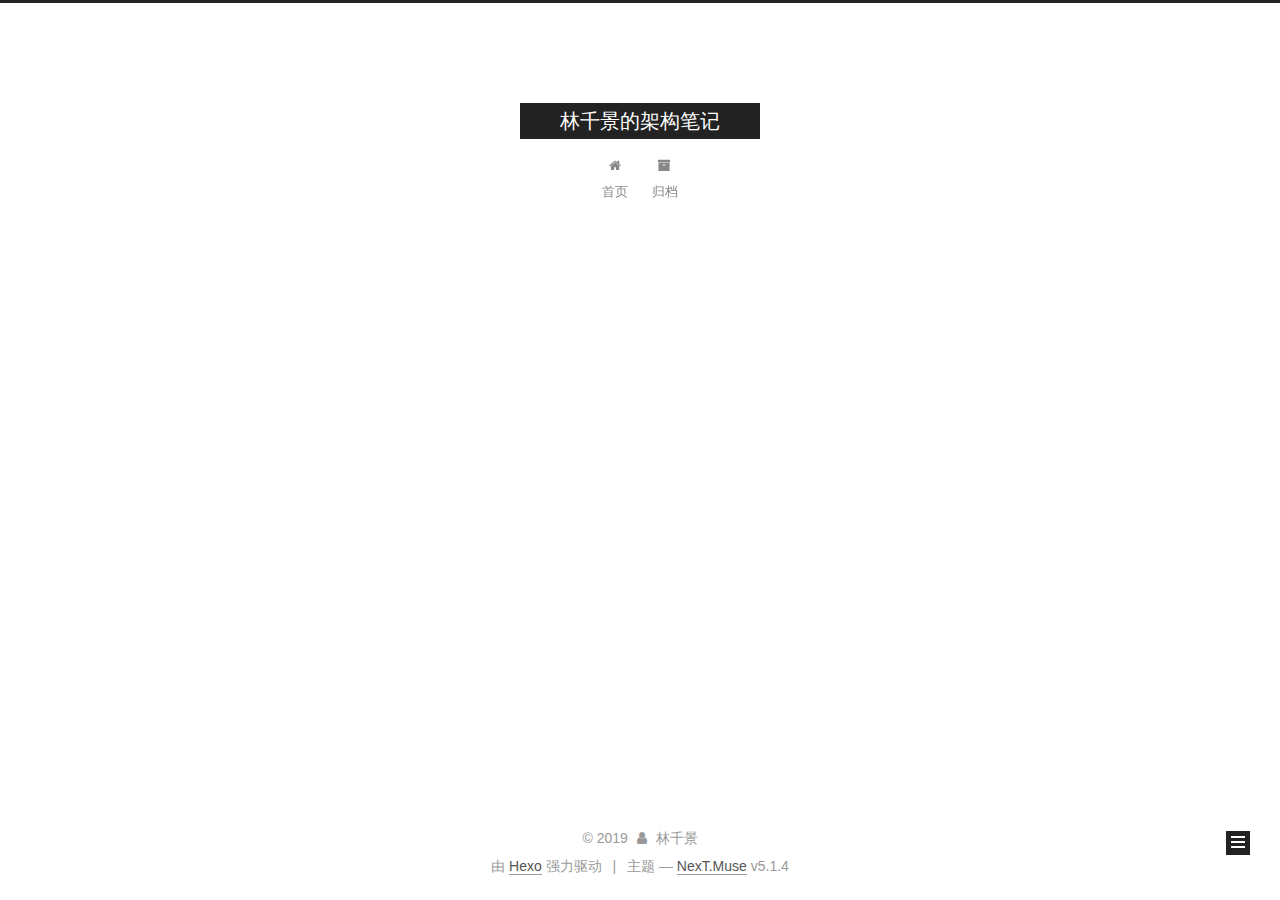
==== commit e342d794: "Site updated: 2019-02-01 11:45:10" ====
--- a/archives/index.html
+++ b/archives/index.html
@@ -5,7 +5,7 @@
   
 
 
-<html class="theme-next muse use-motion" lang="">
+<html class="theme-next muse use-motion" lang="zh-Hans">
 <head><meta name="generator" content="Hexo 3.8.0">
   <meta charset="UTF-8">
 <meta http-equiv="X-UA-Compatible" content="IE=edge">
@@ -79,13 +79,16 @@
 
 
 
+<meta name="description" content="Vi Veri Veniversum Vivus Vici">
 <meta property="og:type" content="website">
-<meta property="og:title" content="Hexo">
+<meta property="og:title" content="林千景的架构笔记">
 <meta property="og:url" content="http://yoursite.com/archives/index.html">
-<meta property="og:site_name" content="Hexo">
-<meta property="og:locale" content="default">
+<meta property="og:site_name" content="林千景的架构笔记">
+<meta property="og:description" content="Vi Veri Veniversum Vivus Vici">
+<meta property="og:locale" content="zh-Hans">
 <meta name="twitter:card" content="summary">
-<meta name="twitter:title" content="Hexo">
+<meta name="twitter:title" content="林千景的架构笔记">
+<meta name="twitter:description" content="Vi Veri Veniversum Vivus Vici">
 
 
 
@@ -101,7 +104,7 @@
     motion: {"enable":true,"async":false,"transition":{"post_block":"fadeIn","post_header":"slideDownIn","post_body":"slideDownIn","coll_header":"slideLeftIn","sidebar":"slideUpIn"}},
     duoshuo: {
       userId: '0',
-      author: 'Author'
+      author: '博主'
     },
     algolia: {
       applicationID: '',
@@ -121,7 +124,7 @@
 
 
 
-  <title>Archive | Hexo</title>
+  <title>归档 | 林千景的架构笔记</title>
   
 
 
@@ -133,7 +136,7 @@
 
 </head>
 
-<body itemscope="" itemtype="http://schema.org/WebPage" lang="default">
+<body itemscope="" itemtype="http://schema.org/WebPage" lang="zh-Hans">
 
   
   
@@ -151,7 +154,7 @@
     <div class="custom-logo-site-title">
       <a href="/" class="brand" rel="start">
         <span class="logo-line-before"><i></i></span>
-        <span class="site-title">Hexo</span>
+        <span class="site-title">林千景的架构笔记</span>
         <span class="logo-line-after"><i></i></span>
       </a>
     </div>
@@ -181,7 +184,7 @@
             
               <i class="menu-item-icon fa fa-fw fa-home"></i> <br>
             
-            Home
+            首页
           </a>
         </li>
       
@@ -191,7 +194,7 @@
             
               <i class="menu-item-icon fa fa-fw fa-archive"></i> <br>
             
-            Archives
+            归档
           </a>
         </li>
       
@@ -227,7 +230,7 @@
         
           
         
-        Um..! 2 posts in total. Keep on posting.
+        嗯..! 目前共计 2 篇日志。 继续努力。
       </span>
 
       
@@ -347,8 +350,8 @@
         <div class="site-overview">
           <div class="site-author motion-element" itemprop="author" itemscope="" itemtype="http://schema.org/Person">
             
-              <p class="site-author-name" itemprop="name">John Doe</p>
-              <p class="site-description motion-element" itemprop="description"></p>
+              <p class="site-author-name" itemprop="name">林千景</p>
+              <p class="site-description motion-element" itemprop="description">Vi Veri Veniversum Vivus Vici</p>
           </div>
 
           <nav class="site-state motion-element">
@@ -359,7 +362,7 @@
                 <a href="/archives/">
               
                   <span class="site-state-item-count">2</span>
-                  <span class="site-state-item-name">posts</span>
+                  <span class="site-state-item-name">日志</span>
                 </a>
               </div>
             
@@ -403,13 +406,13 @@
   <span class="with-love">
     <i class="fa fa-user"></i>
   </span>
-  <span class="author" itemprop="copyrightHolder">John Doe</span>
+  <span class="author" itemprop="copyrightHolder">林千景</span>
 
   
 </div>
 
 
-  <div class="powered-by">Powered by <a class="theme-link" target="_blank" href="https://hexo.io">Hexo</a></div>
+  <div class="powered-by">由 <a class="theme-link" target="_blank" href="https://hexo.io">Hexo</a> 强力驱动</div>
 
 
 
@@ -417,7 +420,7 @@
 
 
 
-  <div class="theme-info">Theme &mdash; <a class="theme-link" target="_blank" href="https://github.com/iissnan/hexo-theme-next">NexT.Muse</a> v5.1.4</div>
+  <div class="theme-info">主题 &mdash; <a class="theme-link" target="_blank" href="https://github.com/iissnan/hexo-theme-next">NexT.Muse</a> v5.1.4</div>
 
 
 
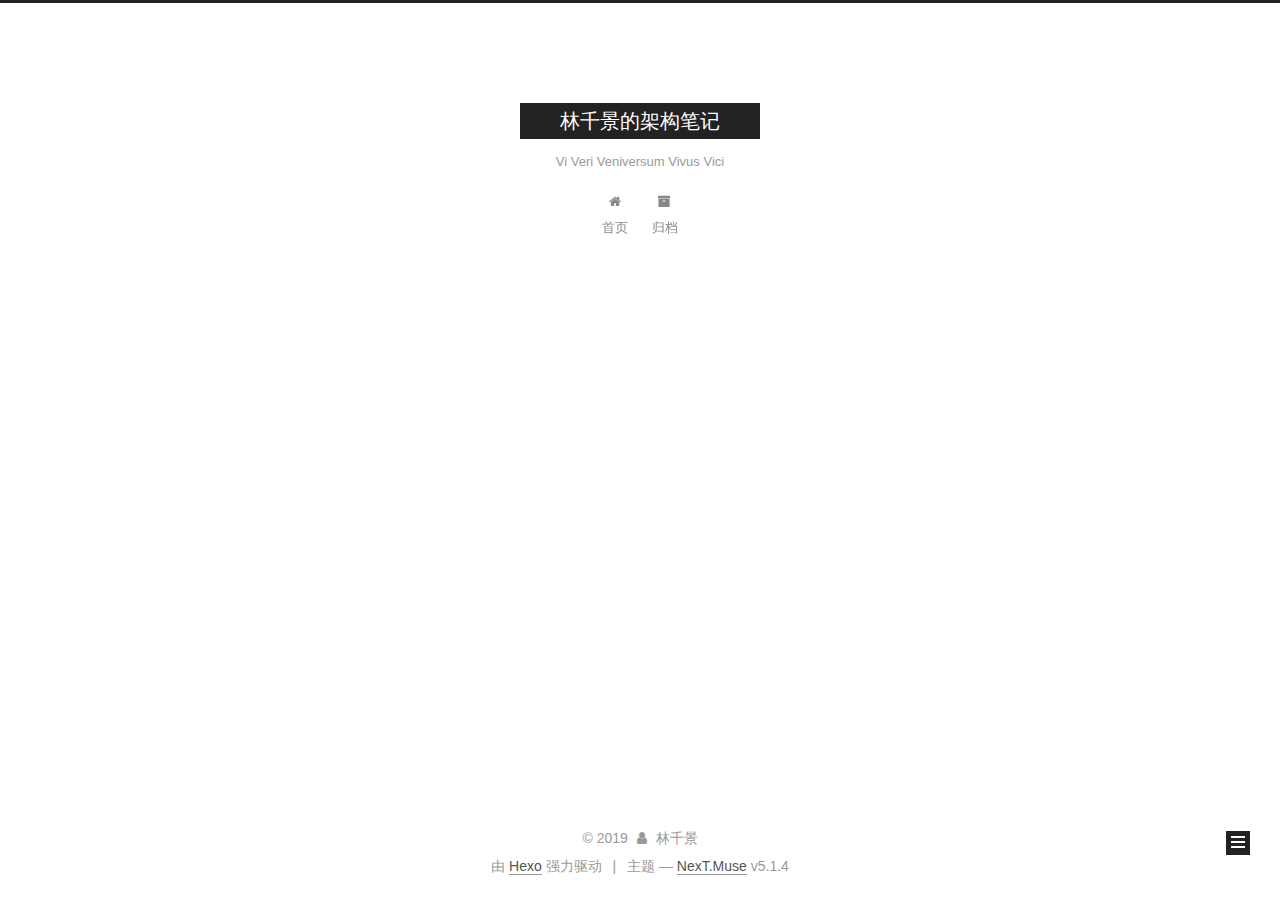
==== commit 281ce21c: "Site updated: 2019-02-01 11:47:05" ====
--- a/archives/index.html
+++ b/archives/index.html
@@ -79,16 +79,13 @@
 
 
 
-<meta name="description" content="Vi Veri Veniversum Vivus Vici">
 <meta property="og:type" content="website">
 <meta property="og:title" content="林千景的架构笔记">
 <meta property="og:url" content="http://yoursite.com/archives/index.html">
 <meta property="og:site_name" content="林千景的架构笔记">
-<meta property="og:description" content="Vi Veri Veniversum Vivus Vici">
 <meta property="og:locale" content="zh-Hans">
 <meta name="twitter:card" content="summary">
 <meta name="twitter:title" content="林千景的架构笔记">
-<meta name="twitter:description" content="Vi Veri Veniversum Vivus Vici">
 
 
 
@@ -159,7 +156,7 @@
       </a>
     </div>
       
-        <p class="site-subtitle"></p>
+        <p class="site-subtitle">Vi Veri Veniversum Vivus Vici</p>
       
   </div>
 
@@ -351,7 +348,7 @@
           <div class="site-author motion-element" itemprop="author" itemscope="" itemtype="http://schema.org/Person">
             
               <p class="site-author-name" itemprop="name">林千景</p>
-              <p class="site-description motion-element" itemprop="description">Vi Veri Veniversum Vivus Vici</p>
+              <p class="site-description motion-element" itemprop="description"></p>
           </div>
 
           <nav class="site-state motion-element">
